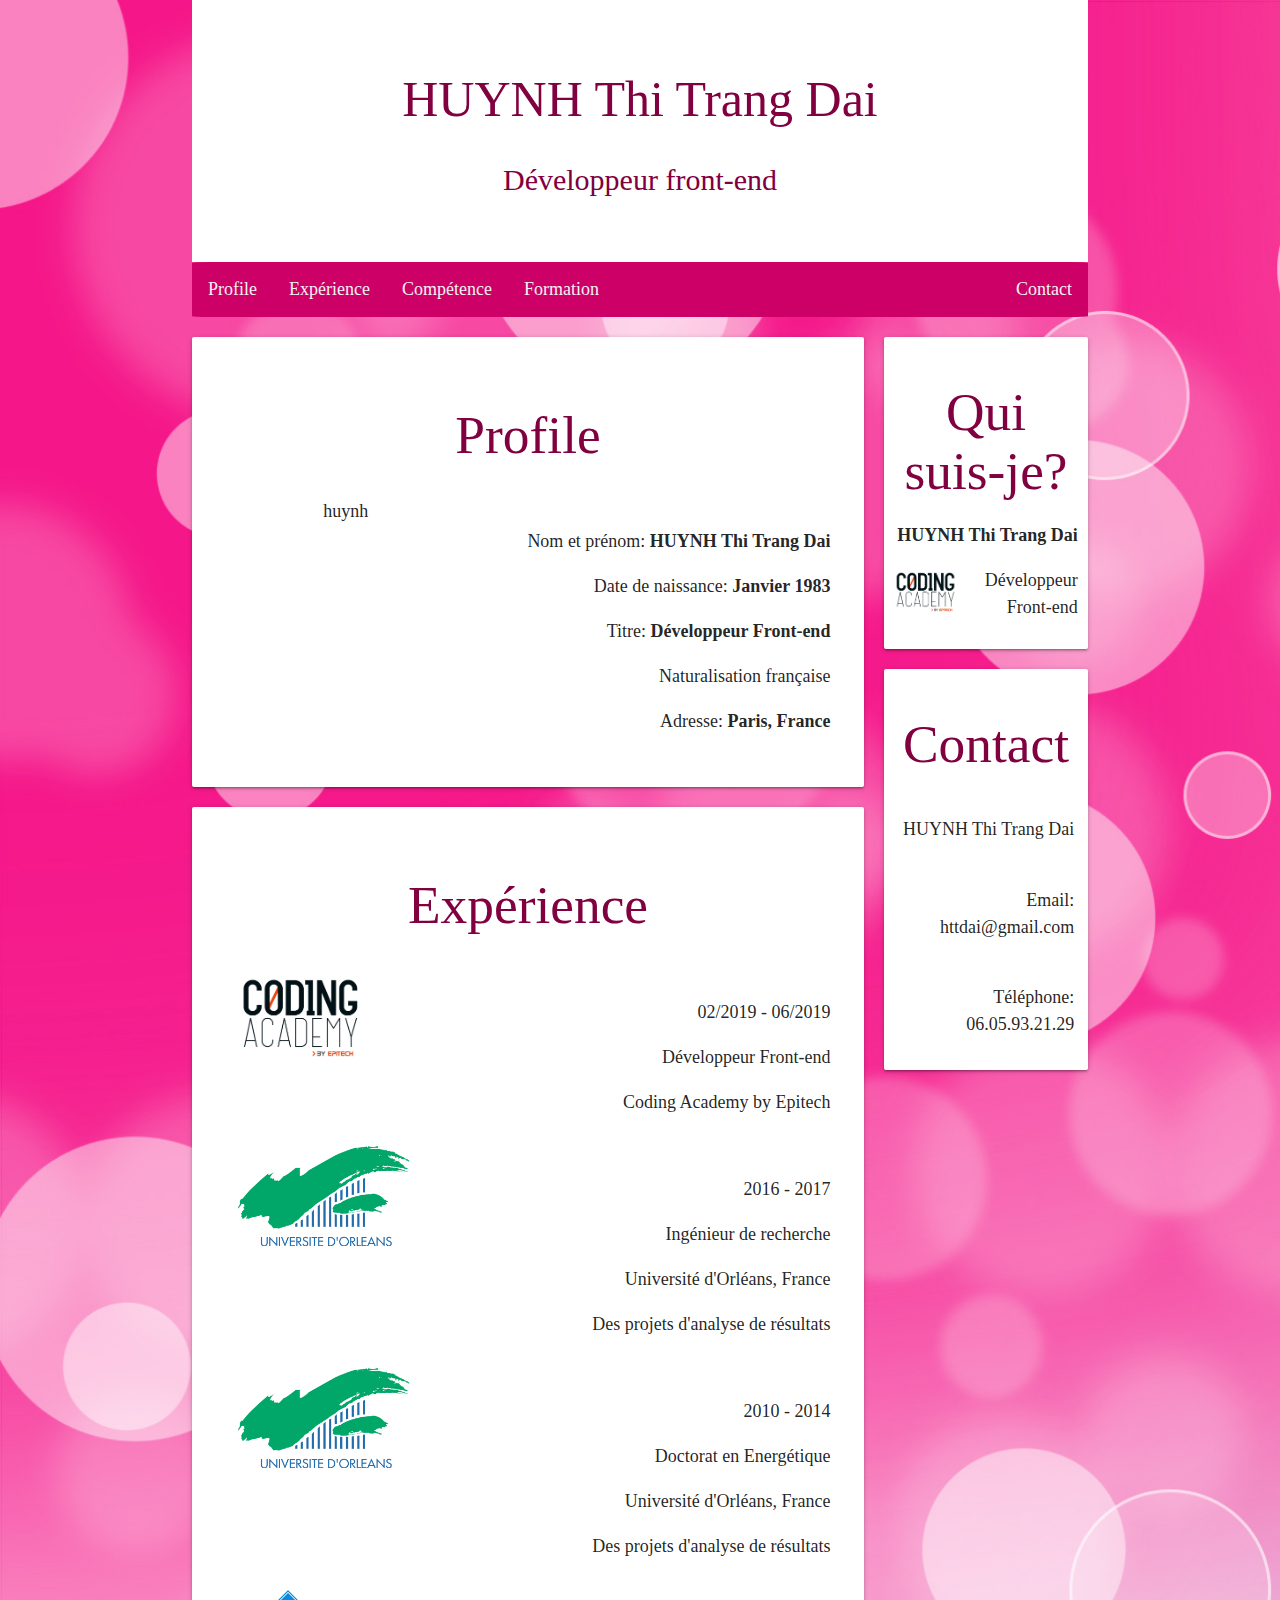
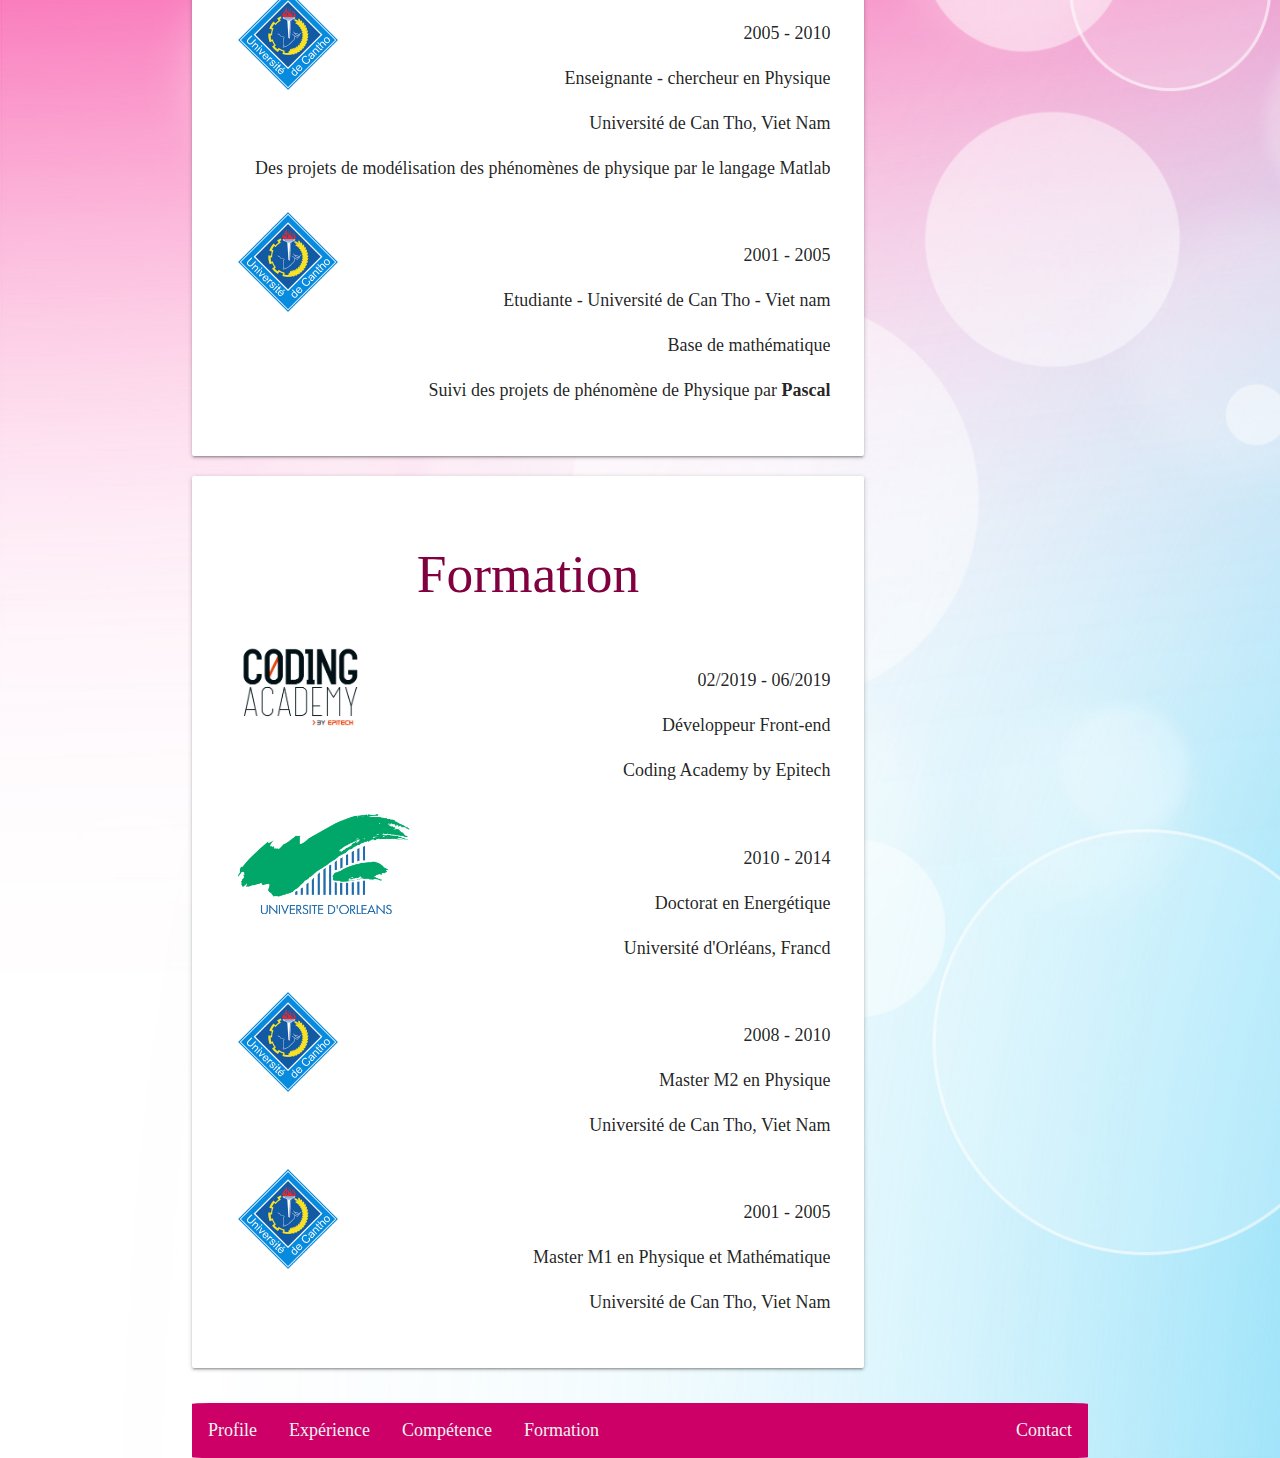
==== index.html @ 4f4dafb3 "Initial commit" ====
<!DOCTYPE html>
<html lang="fr">
<head>
    <title>PORTFOLIO HUYNH</title>
    <meta name="description" content="Utilisation Materialize SASS">
    <meta name="keywords" content="HTML,CSS,Materialize">
    <meta name="author" content="HUYNH">
    <meta http-equiv="Content-Type" content="text/html; charset=utf-8" />
    <!-- Compiled and minified CSS -->
    <link rel="stylesheet" href="https://cdnjs.cloudflare.com/ajax/libs/materialize/1.0.0/css/materialize.min.css">
    <!-- Compiled and minified JavaScript -->
    <script src="https://cdnjs.cloudflare.com/ajax/libs/materialize/1.0.0/js/materialize.min.js"></script>
    <link href="https://fonts.googleapis.com/icon?family=Material+Icons" rel="stylesheet">
    <link rel ="stylesheet" href="style.css">
</head>
<body>
<div class="container">
    <div class="header">
        <h1>HUYNH Thi Trang Dai</h1>
        <p>Développeur front-end</p>
    </div>

    <div class="topnav">
        <a href="#">Profile</a>
        <a href="#">Expérience</a>
        <a href="#">Compétence</a>
        <a href="#">Formation</a>
        <a href="#" style="float:right">Contact</a>
    </div>

    <div class="row">
        <div class="leftcolumn">
            <div class="card">
                <h2>Profile</h2>
                <div class="fakeimg"><img class="avatar" src="thi-trang-dai.hyunh.jpg" alt="huynh"></div>
                <p>Nom et prénom: <b>HUYNH Thi Trang Dai</b></p>
                <p>Date de naissance: <b>Janvier 1983</b></p>
                <p>Titre: <b>Développeur Front-end</b></p>
                <p>Naturalisation française</p>
                <p>Adresse: <b>Paris, France</b></p>

            </div>

            <div class="card">
                <h2>Expérience</h2>

                <div class="fakeimg">
                    <img src="image/logo-coding-academy.png" alt="coding academy" height="100"></div>
                <p>02/2019 - 06/2019</p>
                <p>Développeur Front-end</p>
                <p>Coding Academy by Epitech</p>

                <div class="fakeimg">
                    <img src="image/logo-orleans.png" alt="université d'Orléans" height="100"></div>
                <p>2016 - 2017</p>
                <p>Ingénieur de recherche</p>
                <p>Université d'Orléans, France</p>
                <p>Des projets d'analyse de résultats </p>

                <div class="fakeimg">
                    <img src="image/logo-orleans.png" alt="université d'Orléans" height="100"></div>
                <p>2010 - 2014</p>
                <p>Doctorat en Energétique</p>
                <p>Université d'Orléans, France</p>
                <p>Des projets d'analyse de résultats </p>

                <div class="fakeimg">
                    <img src="image/logo-ctu.png" alt="université de Can Tho" height="100"></div>
                <p>2005 - 2010</p>
                <p>Enseignante - chercheur en Physique</p>
                <p>Université de Can Tho, Viet Nam</p>
                <p>Des projets de modélisation des phénomènes de physique par le langage Matlab </p>

                <div class="fakeimg">
                    <img src="image/logo-ctu.png" alt="université de Cantho" height="100"></div>
                <p>2001 - 2005</p>
                <p>Etudiante - Université de Can Tho - Viet nam</p>
                <p>Base de mathématique</p>
                <p>Suivi des projets de phénomène de Physique par <b>Pascal</b></p>
            </div>

            <div class="card">
                <h2>Formation</h2>

                <div class="fakeimg">
                    <img src="image/logo-coding-academy.png" alt="coding academy" height="100"></div>
                <p>02/2019 - 06/2019</p>
                <p>Développeur Front-end</p>
                <p>Coding Academy by Epitech</p>

                <div class="fakeimg">
                    <img src="image/logo-orleans.png" alt="université d'Orléans" height="100"></div>
                <p>2010 - 2014</p>
                <p>Doctorat en Energétique</p>
                <p>Université d'Orléans, Francd</p>

                <div class="fakeimg">
                    <img src="image/logo-ctu.png" alt="université de Can Tho" height="100"></div>
                <p>2008 - 2010</p>
                <p>Master M2 en Physique</p>
                <p>Université de Can Tho, Viet Nam</p>

                <div class="fakeimg">
                    <img src="image/logo-ctu.png" alt="université de Cantho" height="100"></div>
                <p>2001 - 2005</p>
                <p>Master M1 en Physique et Mathématique</p>
                <p>Université de Can Tho, Viet Nam</p>

            </div>
        </div>


        <div class="rightcolumn">
            <div class="card">
                <h2>Qui suis-je?</h2>
                <p><b>HUYNH Thi Trang Dai</b></p>
                <div>
                    <img src="image/logo-coding-academy.png" alt="coding academy" height="50"></div>
                <p>Développeur Front-end</p>
            </div>

            <div class="card">
                <h2>Contact</h2>
                <div class="fakeimg"><p>HUYNH Thi Trang Dai</p></div>
                <div class="fakeimg"><p>Email: httdai@gmail.com</p></div>
                <div class="fakeimg"><p>Téléphone: 06.05.93.21.29</p></div>
            </div>



            <!--<div class="card">
                <h3>Follow Me</h3>
                <p>Some text..</p>
            </div>-->
        </div>
    </div>

    <div class="footer">
        <div class="topnav">
            <a href="#">Profile</a>
            <a href="#">Expérience</a>
            <a href="#">Compétence</a>
            <a href="#">Formation</a>
            <a href="#" style="float:right">Contact</a>
        </div>
    </div>
</div>
</body>
</html>
---- style.css ----
body {
  font-family: Courier Prime Regular;
  background-image: url("image_background.jpeg");
  background-repeat: no-repeat;
  background-size: cover;
}

.container {
  max-width: 1024px;
  margin: auto;
  font-size: 18px;
  /* Header/Blog Title */
  /* Style the top navigation bar */
  /* Style the topnav links */
  /* Change color on hover */
  /* Create two unequal columns that floats next to each other */
  /* Left column */
  /* Fake image */
  /* Add a card effect for articles */
  /* Right column */
}
.container .header {
  padding: 30px;
  text-align: center;
  background: white;
  color: #800040;
  font-size: 30px;
}
.container .header h1 {
  font-size: 50px;
}
.container h2 {
  color: #800040;
}
.container .topnav {
  overflow: hidden;
  background-color: #cc0066;
  border-radius: 2%;
}
.container .topnav a {
  float: left;
  display: block;
  color: #f2f2f2;
  text-align: center;
  padding: 14px 16px;
  text-decoration: none;
}
.container .topnav a:hover {
  background-color: #ff80bf;
  color: black;
}
.container .leftcolumn {
  float: left;
  width: 75%;
}
.container .fakeimg {
  width: 100%;
  padding: 2%;
}
.container .avatar {
  vertical-align: middle;
  width: 200px;
  height: 200px;
  border-radius: 50%;
}
.container .card {
  background-color: white;
  padding: 5%;
  margin-top: 20px;
  text-align: center;
}
.container .card img {
  float: left;
}
.container .card p {
  text-align: right;
}
.container .rightcolumn {
  float: left;
  width: 25%;
  padding-left: 20px;
}

/* Clear floats after the columns */
/*.row:after {
  content: "";
  display: table;
  clear: both;
}*/
/* Footer */
.footer {
  width: 100%;
}

/* Responsive layout - when the screen is less than 800px wide, make the two columns stack on top of each other instead of next to each other */
@media screen and (max-width: 800px) {
  .leftcolumn, .rightcolumn {
    width: 100%;
    padding: 0;
  }
}
/* Responsive layout - when the screen is less than 400px wide, make the navigation links stack on top of each other instead of next to each other */
@media screen and (max-width: 400px) {
  .topnav a {
    float: none;
    width: 100%;
  }
}

/*# sourceMappingURL=style.css.map */
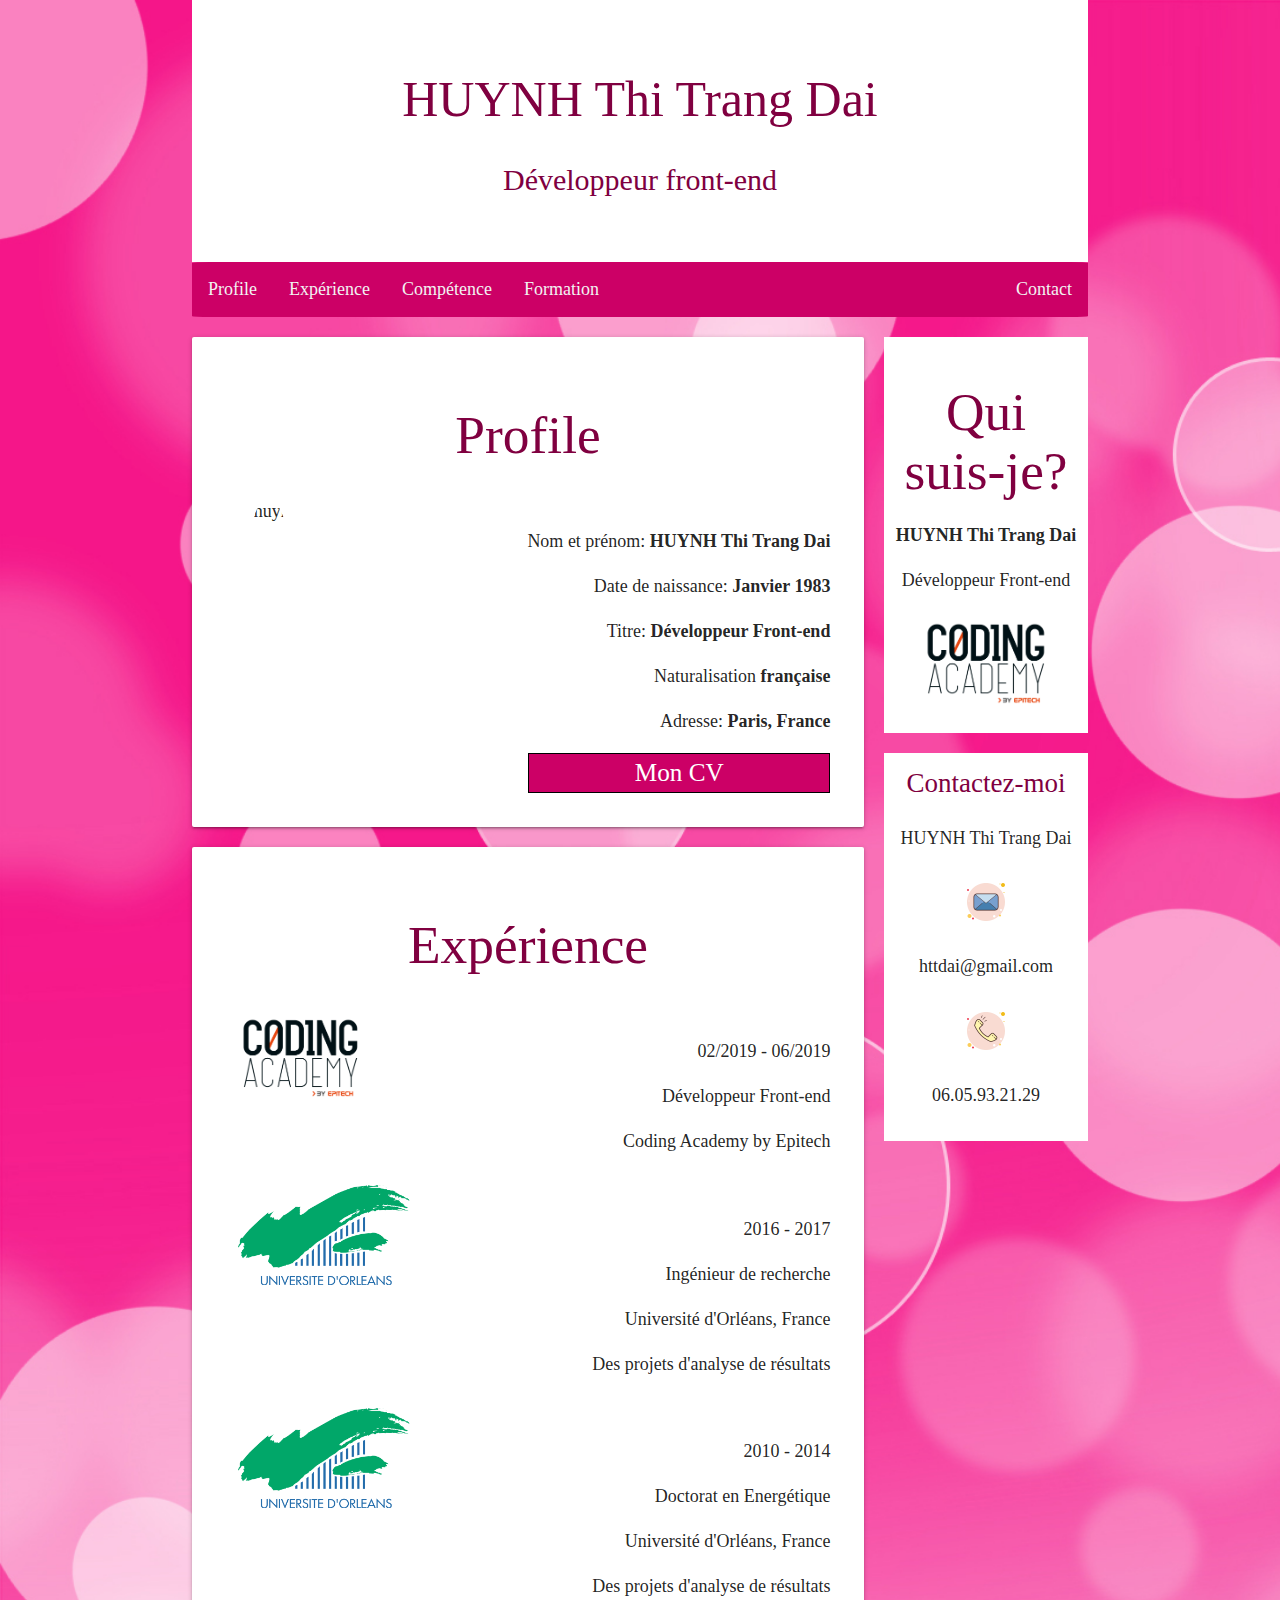
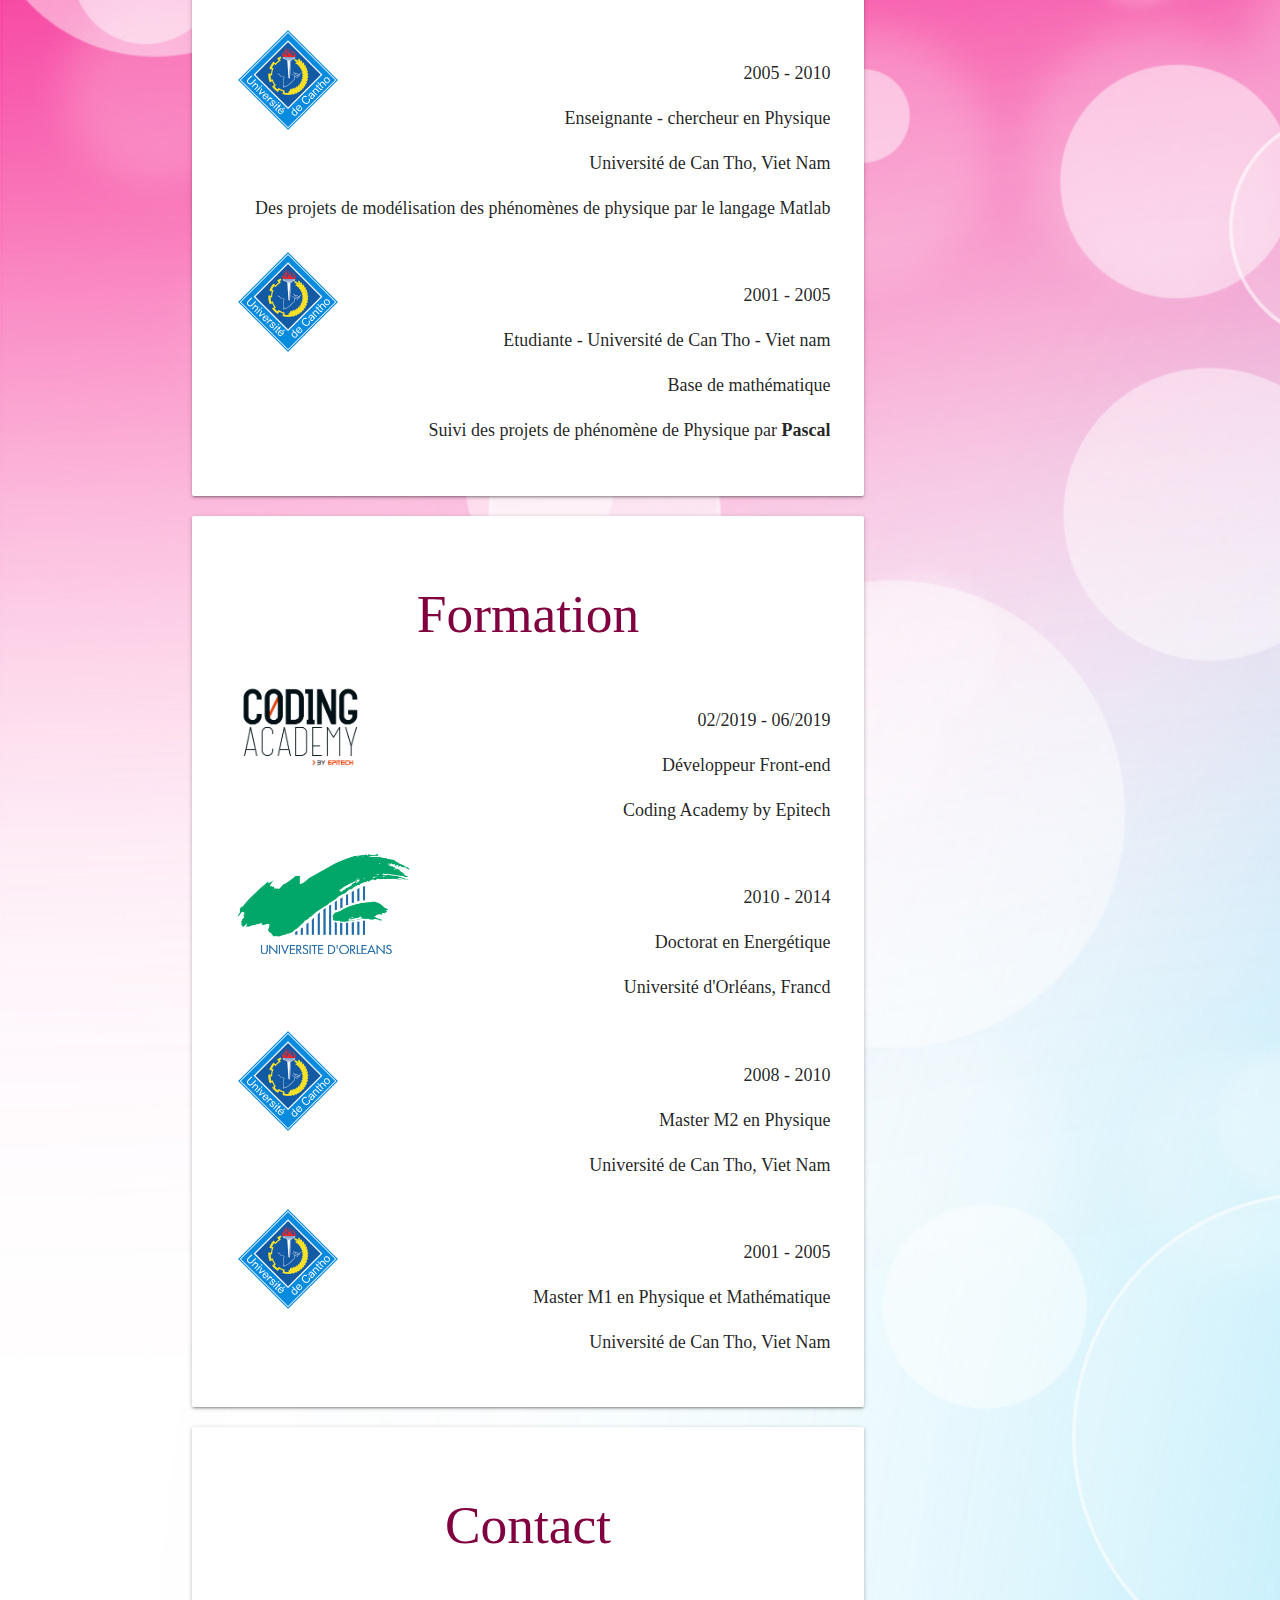
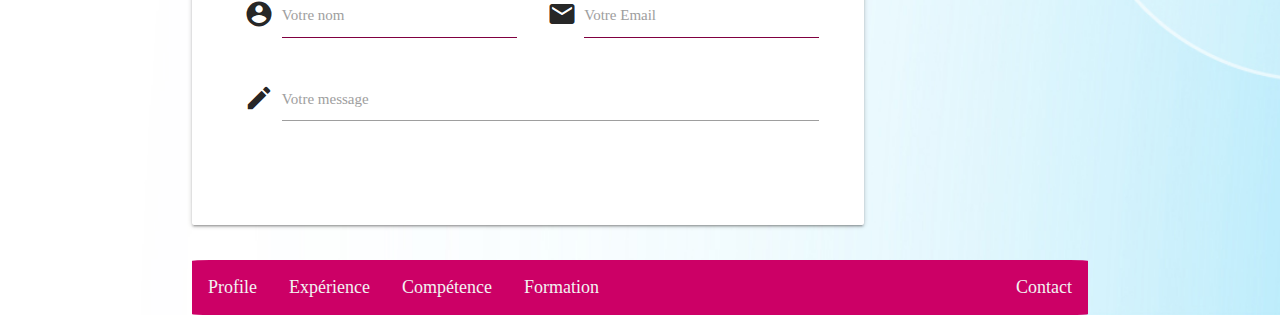
==== commit 332bfdbb: "portfolio HUYNH version 2" ====
--- a/index.html
+++ b/index.html
@@ -15,19 +15,19 @@
 </head>
 <body>
 <div class="container">
-    <div class="header">
-        <h1>HUYNH Thi Trang Dai</h1>
-        <p>Développeur front-end</p>
-    </div>
-
-    <div class="topnav">
-        <a href="#">Profile</a>
-        <a href="#">Expérience</a>
-        <a href="#">Compétence</a>
-        <a href="#">Formation</a>
-        <a href="#" style="float:right">Contact</a>
-    </div>
-
+    <header>
+        <div class="header">
+            <h1>HUYNH Thi Trang Dai</h1>
+            <p>Développeur front-end</p>
+        </div>
+        <div class="topnav">
+            <a href="#">Profile</a>
+            <a href="#">Expérience</a>
+            <a href="#">Compétence</a>
+            <a href="#">Formation</a>
+            <a href="#" style="float:right">Contact</a>
+        </div>
+    </header>
     <div class="row">
         <div class="leftcolumn">
             <div class="card">
@@ -36,9 +36,9 @@
                 <p>Nom et prénom: <b>HUYNH Thi Trang Dai</b></p>
                 <p>Date de naissance: <b>Janvier 1983</b></p>
                 <p>Titre: <b>Développeur Front-end</b></p>
-                <p>Naturalisation française</p>
+                <p>Naturalisation <b>française</b></p>
                 <p>Adresse: <b>Paris, France</b></p>
-
+                <div class="cv"><a  href ="image/CV-HUYNH.pdf" download="CV">Mon CV</a></div>
             </div>
 
             <div class="card">
@@ -105,45 +105,67 @@
                 <p>2001 - 2005</p>
                 <p>Master M1 en Physique et Mathématique</p>
                 <p>Université de Can Tho, Viet Nam</p>
+            </div>
+            <div class="card">
+                <h2>Contact</h2>
+                <div class="row">
+                    <form class="col s12">
+                        <div class="row">
+                            <div class="input-field col s6 " >
+                                <i class="material-icons prefix text-black">account_circle</i>
+                                <input id="icon_prefix" type="text" class="validate">
+                                <label for="icon_prefix"> Votre nom</label>
+                            </div>
+                            <div class="input-field col s6">
+                                <i class="material-icons prefix">mail</i>
+                                <input id="email" type="email" class="validate">
+                                <label for="email">Votre Email</label>
+                            </div>
+                            <div class="input-field col s12">
+                                <i class="material-icons prefix">mode_edit</i>
+                                <textarea id="icon_prefix2" class="materialize-textarea"></textarea>
+                                <label for="icon_prefix2">Votre message</label>
+                                <!--<span class="helper-text" data-error="wrong" data-success="right">Helper text</span>-->
+                            </div>
+
+
+                        </div>
+                    </form>
+                </div>
 
             </div>
         </div>
 
 
         <div class="rightcolumn">
-            <div class="card">
+            <div class="card-right-present">
                 <h2>Qui suis-je?</h2>
                 <p><b>HUYNH Thi Trang Dai</b></p>
+                <p>Développeur Front-end</p>
                 <div>
-                    <img src="image/logo-coding-academy.png" alt="coding academy" height="50"></div>
-                <p>Développeur Front-end</p>
+                    <img src="image/logo-coding-academy.png" alt="coding academy"></div>
             </div>
 
-            <div class="card">
-                <h2>Contact</h2>
+            <div class="card-right-contact">
+                <a>Contactez-moi</a>
                 <div class="fakeimg"><p>HUYNH Thi Trang Dai</p></div>
-                <div class="fakeimg"><p>Email: httdai@gmail.com</p></div>
-                <div class="fakeimg"><p>Téléphone: 06.05.93.21.29</p></div>
+                <div class="fakeimg"><img src="image/icons-mail.png" alt="email">
+                    <p>httdai@gmail.com</p></div>
+                <div class="fakeimg"><img src="image/icons8-phone-50.png" alt="telephone">
+                    <p>06.05.93.21.29</p></div>
             </div>
-
-
-
-            <!--<div class="card">
-                <h3>Follow Me</h3>
-                <p>Some text..</p>
-            </div>-->
         </div>
     </div>
 
-    <div class="footer">
-        <div class="topnav">
-            <a href="#">Profile</a>
-            <a href="#">Expérience</a>
-            <a href="#">Compétence</a>
-            <a href="#">Formation</a>
-            <a href="#" style="float:right">Contact</a>
-        </div>
+
+    <div class="topnav">
+        <a href="#">Profile</a>
+        <a href="#">Expérience</a>
+        <a href="#">Compétence</a>
+        <a href="#">Formation</a>
+        <a href="#" style="float:right">Contact</a>
     </div>
+
 </div>
 </body>
 </html>
--- a/style.css
+++ b/style.css
@@ -18,6 +18,13 @@
   /* Fake image */
   /* Add a card effect for articles */
   /* Right column */
+  /* Clear floats after the columns */
+}
+.container h1 {
+  font-size: 50px;
+}
+.container h2 {
+  color: #800040;
 }
 .container .header {
   padding: 30px;
@@ -25,12 +32,6 @@
   background: white;
   color: #800040;
   font-size: 30px;
-}
-.container .header h1 {
-  font-size: 50px;
-}
-.container h2 {
-  color: #800040;
 }
 .container .topnav {
   overflow: hidden;
@@ -49,6 +50,13 @@
   background-color: #ff80bf;
   color: black;
 }
+.container .active {
+  color: #800040 !important;
+}
+.container form input {
+  border-bottom: 0.5px solid #800040 !important;
+  box-shadow: none !important;
+}
 .container .leftcolumn {
   float: left;
   width: 75%;
@@ -59,9 +67,18 @@
 }
 .container .avatar {
   vertical-align: middle;
-  width: 200px;
-  height: 200px;
+  height: 300px;
   border-radius: 50%;
+}
+.container .cv {
+  background-color: #cc0066;
+  font-size: 1.4em;
+  width: 50%;
+  border: 1px solid black;
+  margin-left: 50%;
+}
+.container .cv a {
+  color: white;
 }
 .container .card {
   background-color: white;
@@ -80,16 +97,30 @@
   width: 25%;
   padding-left: 20px;
 }
-
-/* Clear floats after the columns */
-/*.row:after {
+.container .rightcolumn .card-right-present {
+  background-color: white;
+  padding: 5%;
+  margin-top: 20px;
+  text-align: center;
+}
+.container .rightcolumn .card-right-present img {
+  width: 70%;
+  height: auto;
+}
+.container .rightcolumn .card-right-contact {
+  background-color: white;
+  padding: 5%;
+  margin-top: 20px;
+  text-align: center;
+}
+.container .rightcolumn .card-right-contact a {
+  font-size: 1.5em;
+  color: #800040;
+}
+.container .row:after {
   content: "";
   display: table;
   clear: both;
-}*/
-/* Footer */
-.footer {
-  width: 100%;
 }
 
 /* Responsive layout - when the screen is less than 800px wide, make the two columns stack on top of each other instead of next to each other */
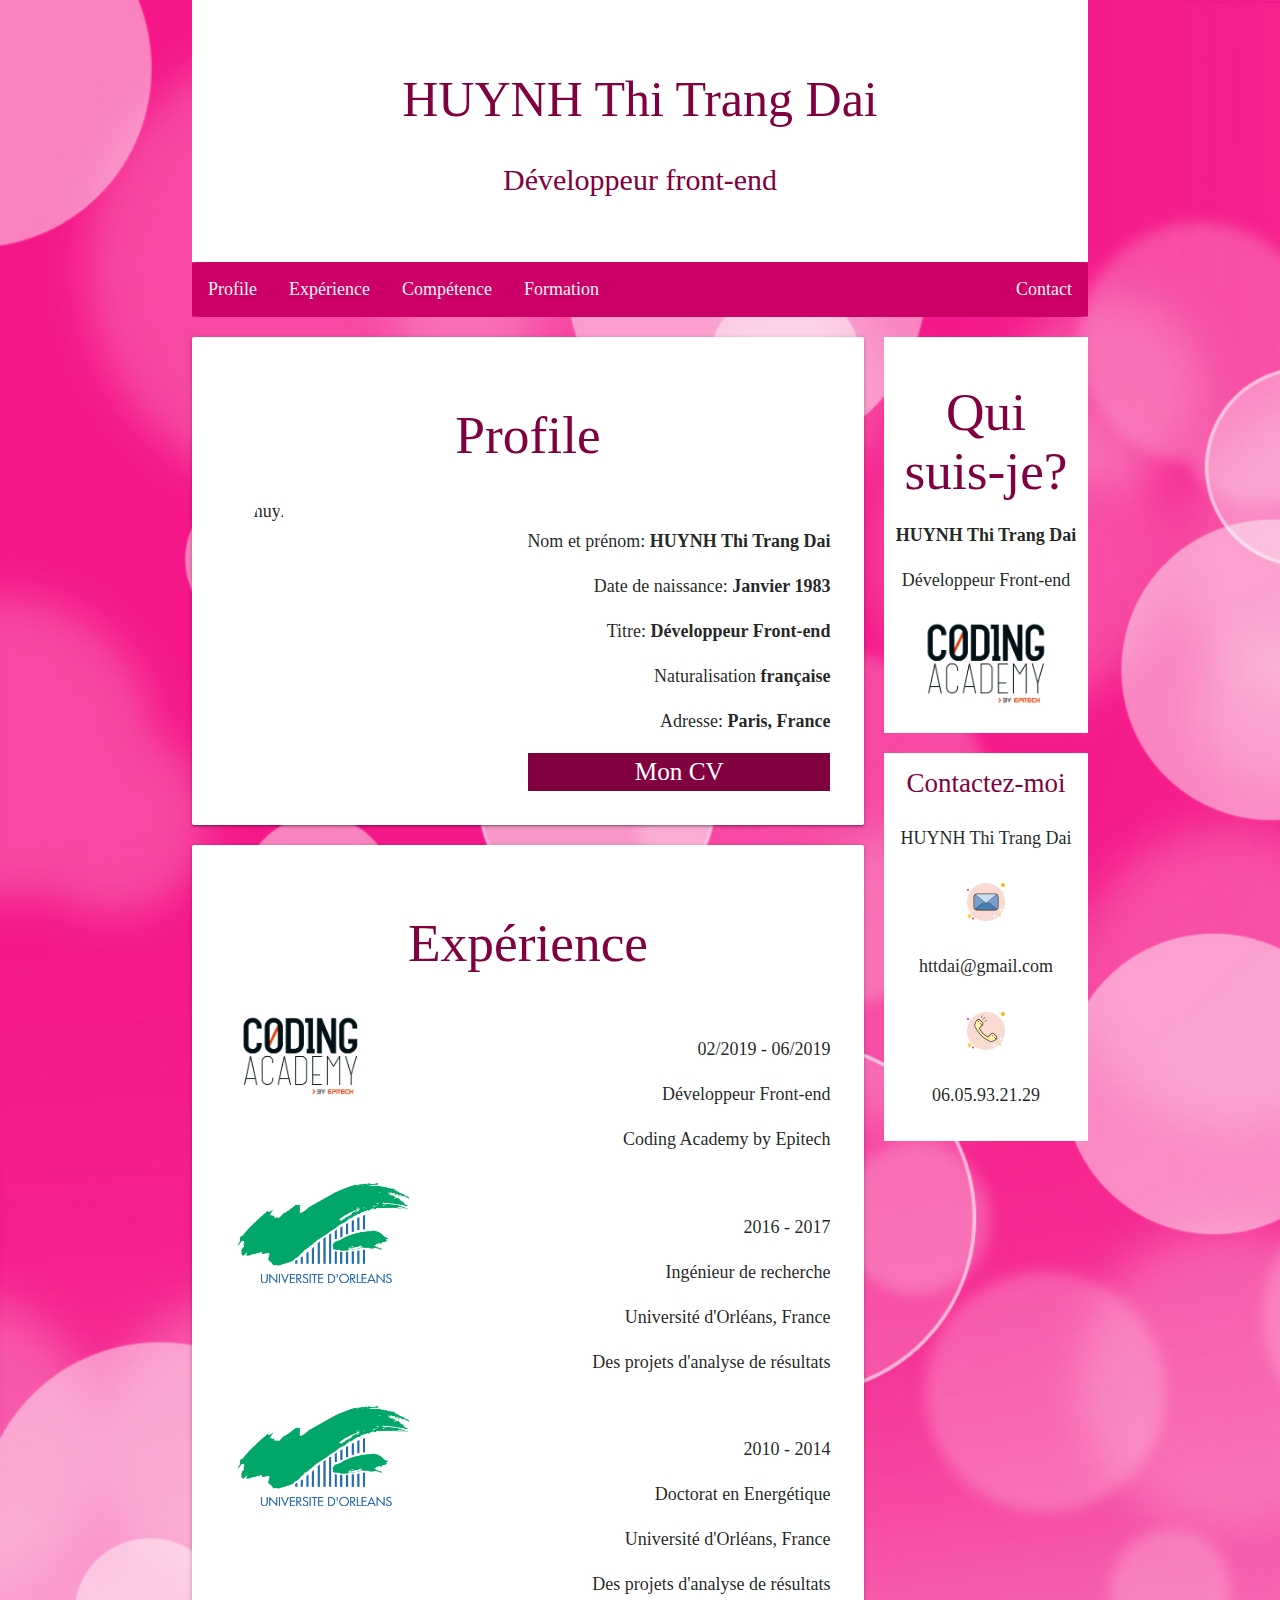
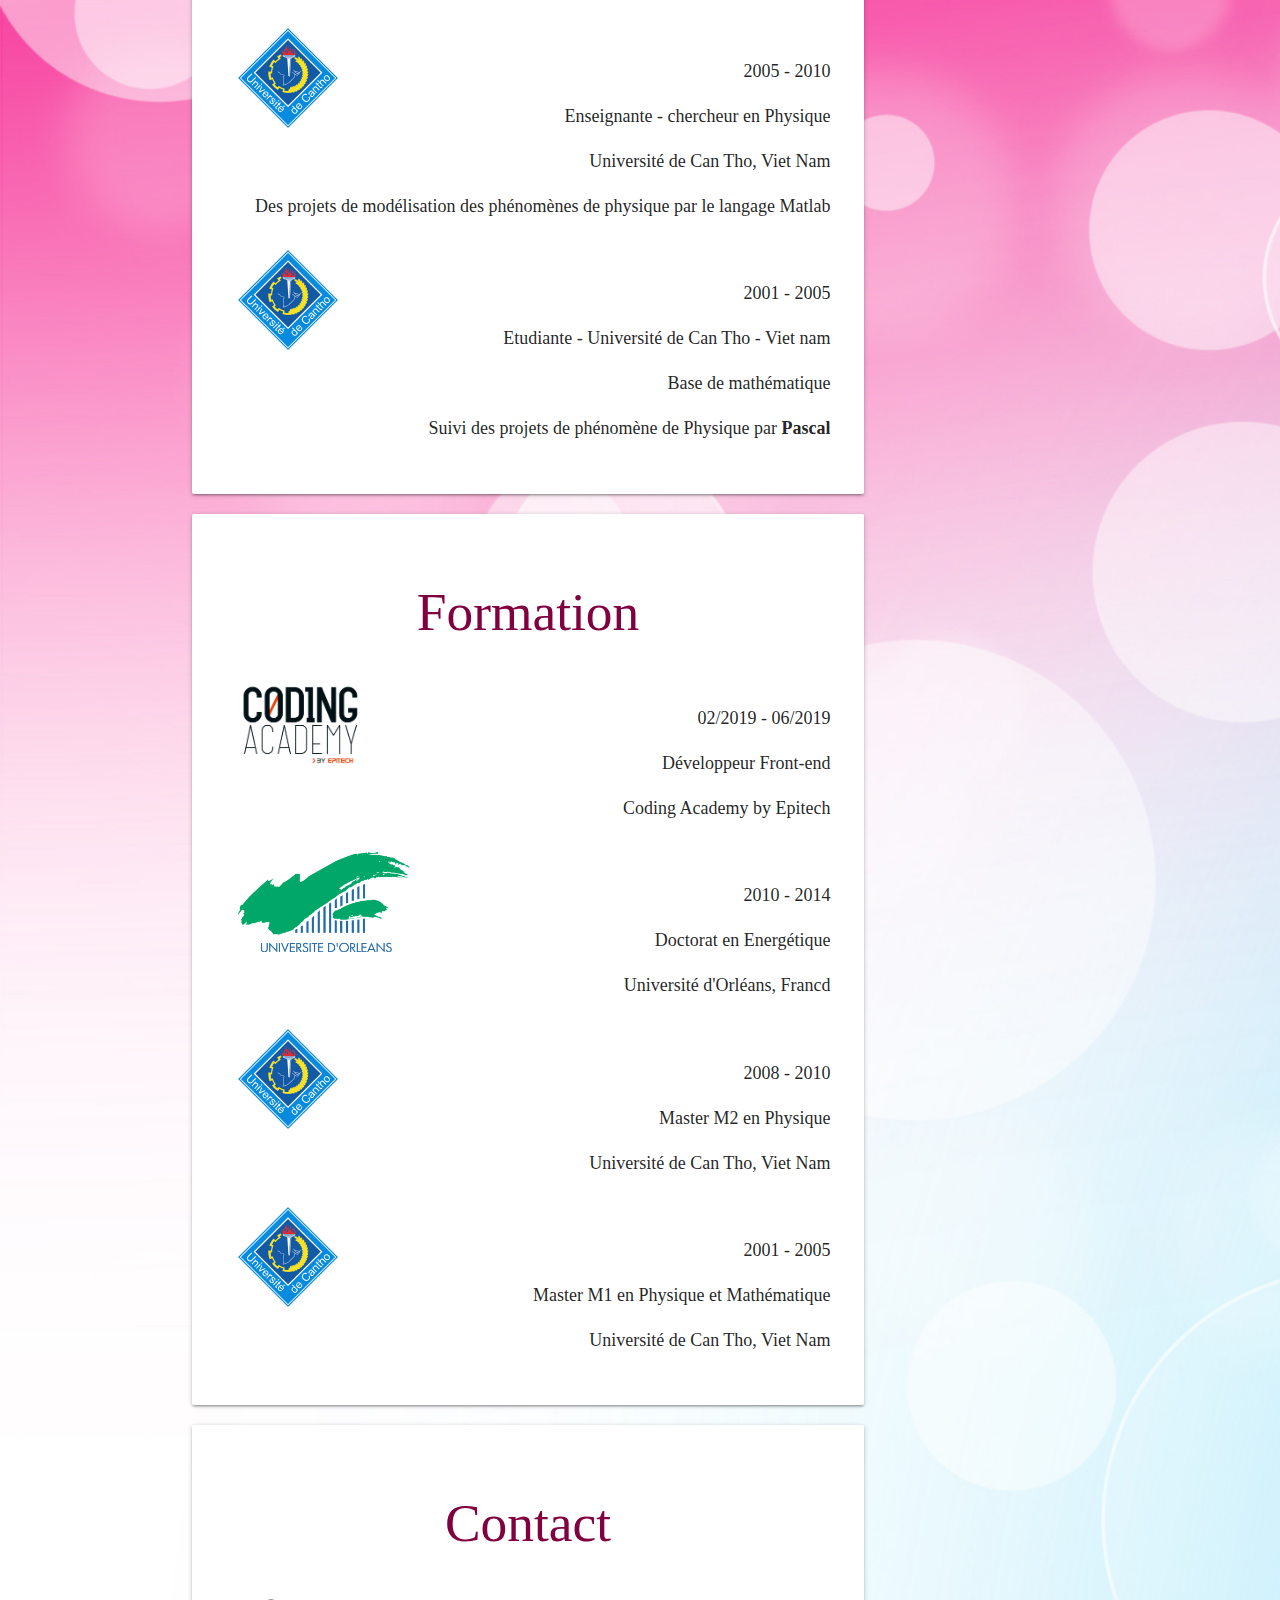
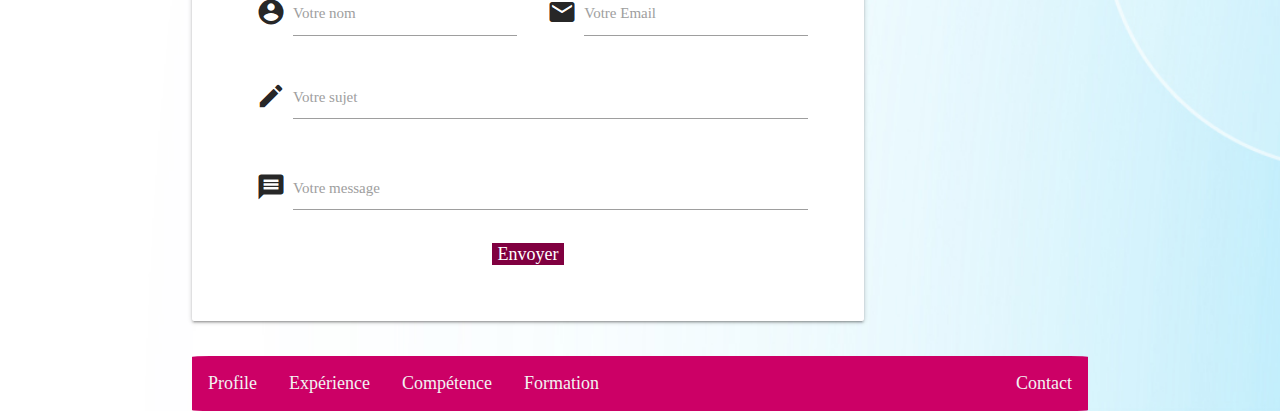
==== commit 5bd72503: "portfolio HUYNH version 3" ====
--- a/index.html
+++ b/index.html
@@ -109,27 +109,28 @@
             <div class="card">
                 <h2>Contact</h2>
                 <div class="row">
-                    <form class="col s12">
-                        <div class="row">
-                            <div class="input-field col s6 " >
+                    <form class="col s12" action="https://formspree.io/httdai@gmail.com" method="POST">
+                            <div class="input-field col s6" >
                                 <i class="material-icons prefix text-black">account_circle</i>
-                                <input id="icon_prefix" type="text" class="validate">
+                                <input id="icon_prefix" type="text" class="validate" name="name">
                                 <label for="icon_prefix"> Votre nom</label>
                             </div>
                             <div class="input-field col s6">
                                 <i class="material-icons prefix">mail</i>
-                                <input id="email" type="email" class="validate">
+                                <input id="email" type="email" class="validate" name="email">
                                 <label for="email">Votre Email</label>
                             </div>
                             <div class="input-field col s12">
                                 <i class="material-icons prefix">mode_edit</i>
-                                <textarea id="icon_prefix2" class="materialize-textarea"></textarea>
+                                <textarea id="icon_prefix2" class="materialize-textarea" name="sujet"></textarea>
+                                <label for="icon_prefix2">Votre sujet</label>
+                            </div>
+                            <div class="input-field col s12">
+                                <i class="material-icons prefix">message</i>
+                                <textarea id="icon_prefix2" class="materialize-textarea" name="message"></textarea>
                                 <label for="icon_prefix2">Votre message</label>
-                                <!--<span class="helper-text" data-error="wrong" data-success="right">Helper text</span>-->
                             </div>
-
-
-                        </div>
+                            <input class="send" type="submit" value="Envoyer">
                     </form>
                 </div>
 
--- a/style.css
+++ b/style.css
@@ -13,6 +13,15 @@
   /* Style the top navigation bar */
   /* Style the topnav links */
   /* Change color on hover */
+  /* $$$$$$$$$$$$$$$$$$$$$$  Contact $$$$$$$$$$$$$$$$$$$$$$  */
+  /* label focus color */
+  /* label focus color */
+  /* label focus color */
+  /* label underline focus color */
+  /* label underline focus color */
+  /* label underline focus color */
+  /* icon prefix focus color */
+  /* send color */
   /* Create two unequal columns that floats next to each other */
   /* Left column */
   /* Fake image */
@@ -50,12 +59,35 @@
   background-color: #ff80bf;
   color: black;
 }
-.container .active {
-  color: #800040 !important;
+.container .input-field input[type=text]:focus + label {
+  color: #800040;
 }
-.container form input {
-  border-bottom: 0.5px solid #800040 !important;
-  box-shadow: none !important;
+.container .input-field input[type=email]:focus + label {
+  color: #800040;
+}
+.container .input-field textarea:focus + label {
+  color: #800040;
+}
+.container .input-field input[type=text]:focus {
+  border-bottom: 1px solid #800040;
+  box-shadow: 0 1px 0 0 #800040;
+}
+.container .input-field input[type=email]:focus {
+  border-bottom: 1px solid #800040;
+  box-shadow: 0 1px 0 0 #800040;
+}
+.container .input-field textarea:focus {
+  border-bottom: 1px solid #800040;
+  box-shadow: 0 1px 0 0 #800040;
+}
+.container .input-field .prefix.active {
+  color: #800040;
+}
+.container .send {
+  background-color: #800040;
+  color: white;
+  font-family: Courier Prime Regular;
+  border-width: 0 0 0 0;
 }
 .container .leftcolumn {
   float: left;
@@ -71,10 +103,9 @@
   border-radius: 50%;
 }
 .container .cv {
-  background-color: #cc0066;
+  background-color: #800040;
   font-size: 1.4em;
   width: 50%;
-  border: 1px solid black;
   margin-left: 50%;
 }
 .container .cv a {
@@ -132,10 +163,27 @@
 }
 /* Responsive layout - when the screen is less than 400px wide, make the navigation links stack on top of each other instead of next to each other */
 @media screen and (max-width: 400px) {
+  .leftcolumn, .rightcolumn {
+    float: none;
+    width: 100%;
+  }
+
   .topnav a {
     float: none;
     width: 100%;
   }
+
+  .input-field {
+    width: 100%;
+  }
+
+  h2 {
+    font-size: 1.5em;
+  }
+
+  .card-right-contact a {
+    font-size: 10px;
+  }
 }
 
 /*# sourceMappingURL=style.css.map */
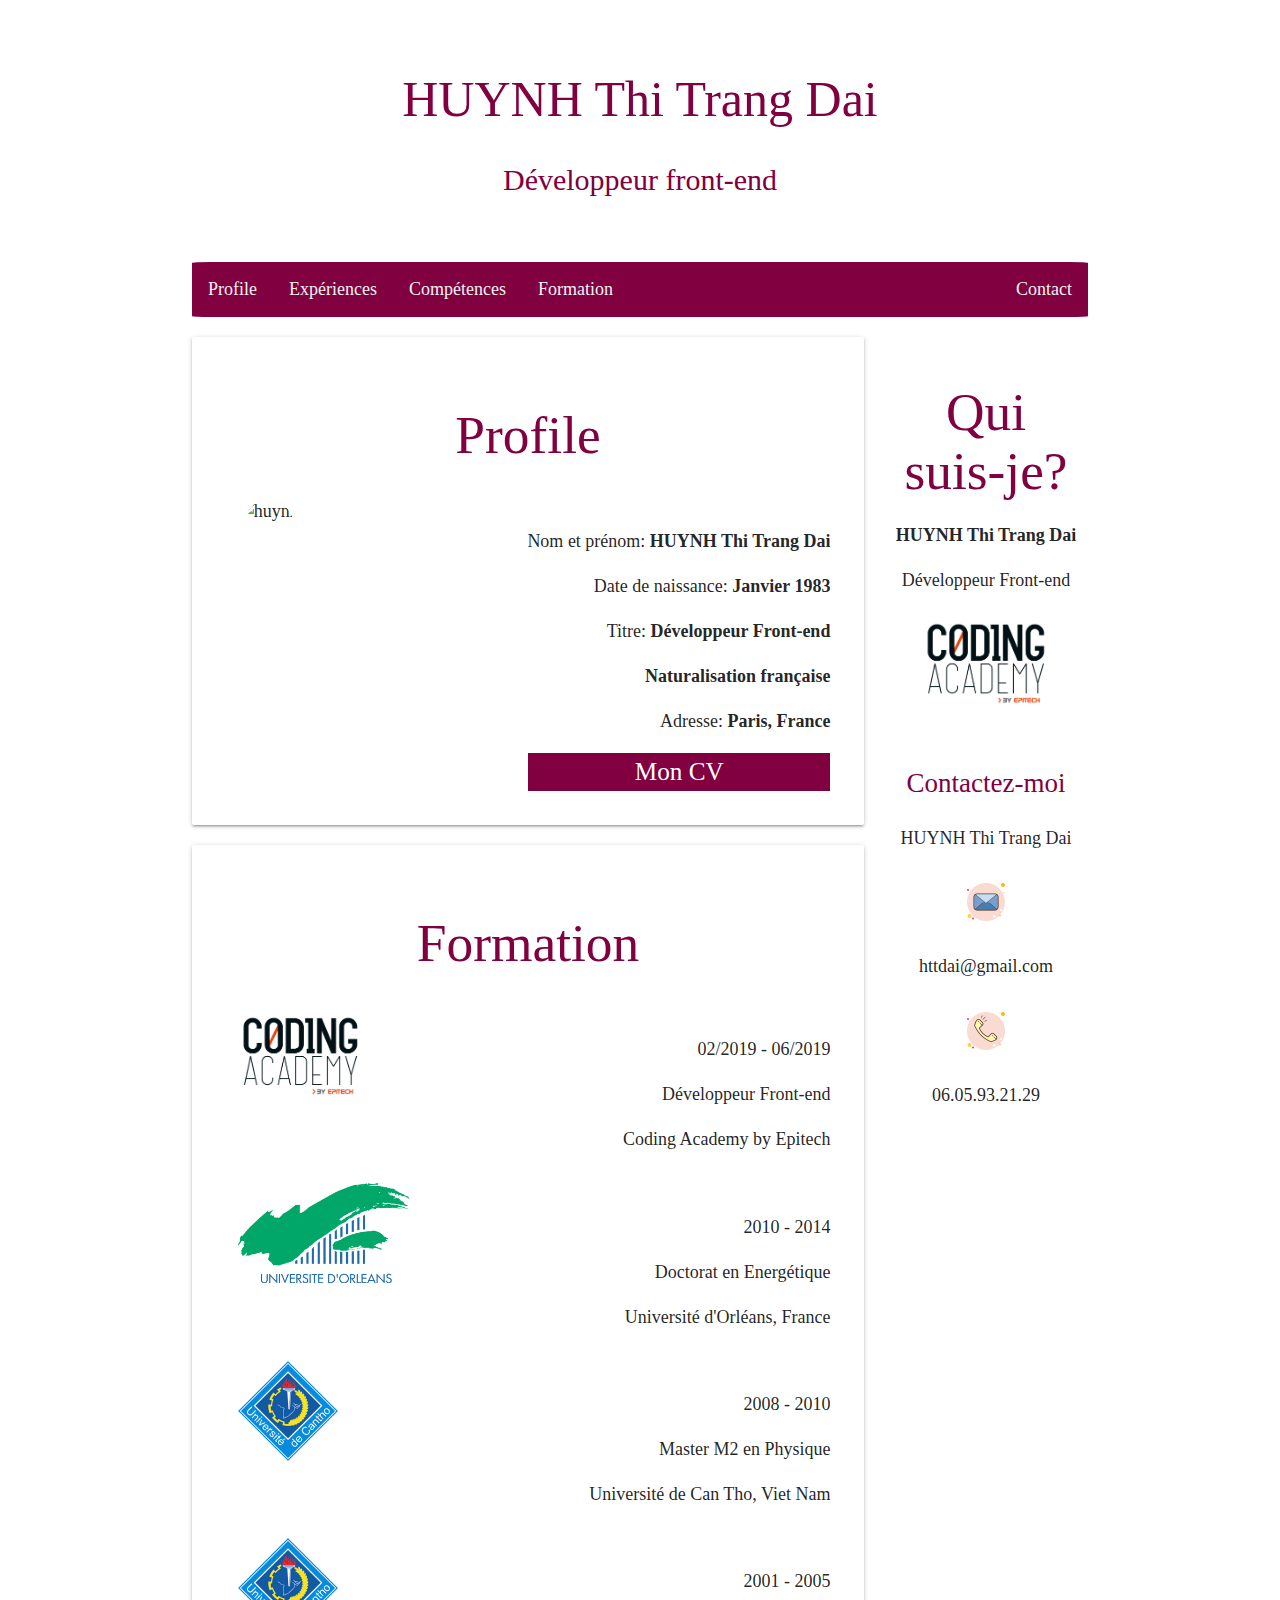
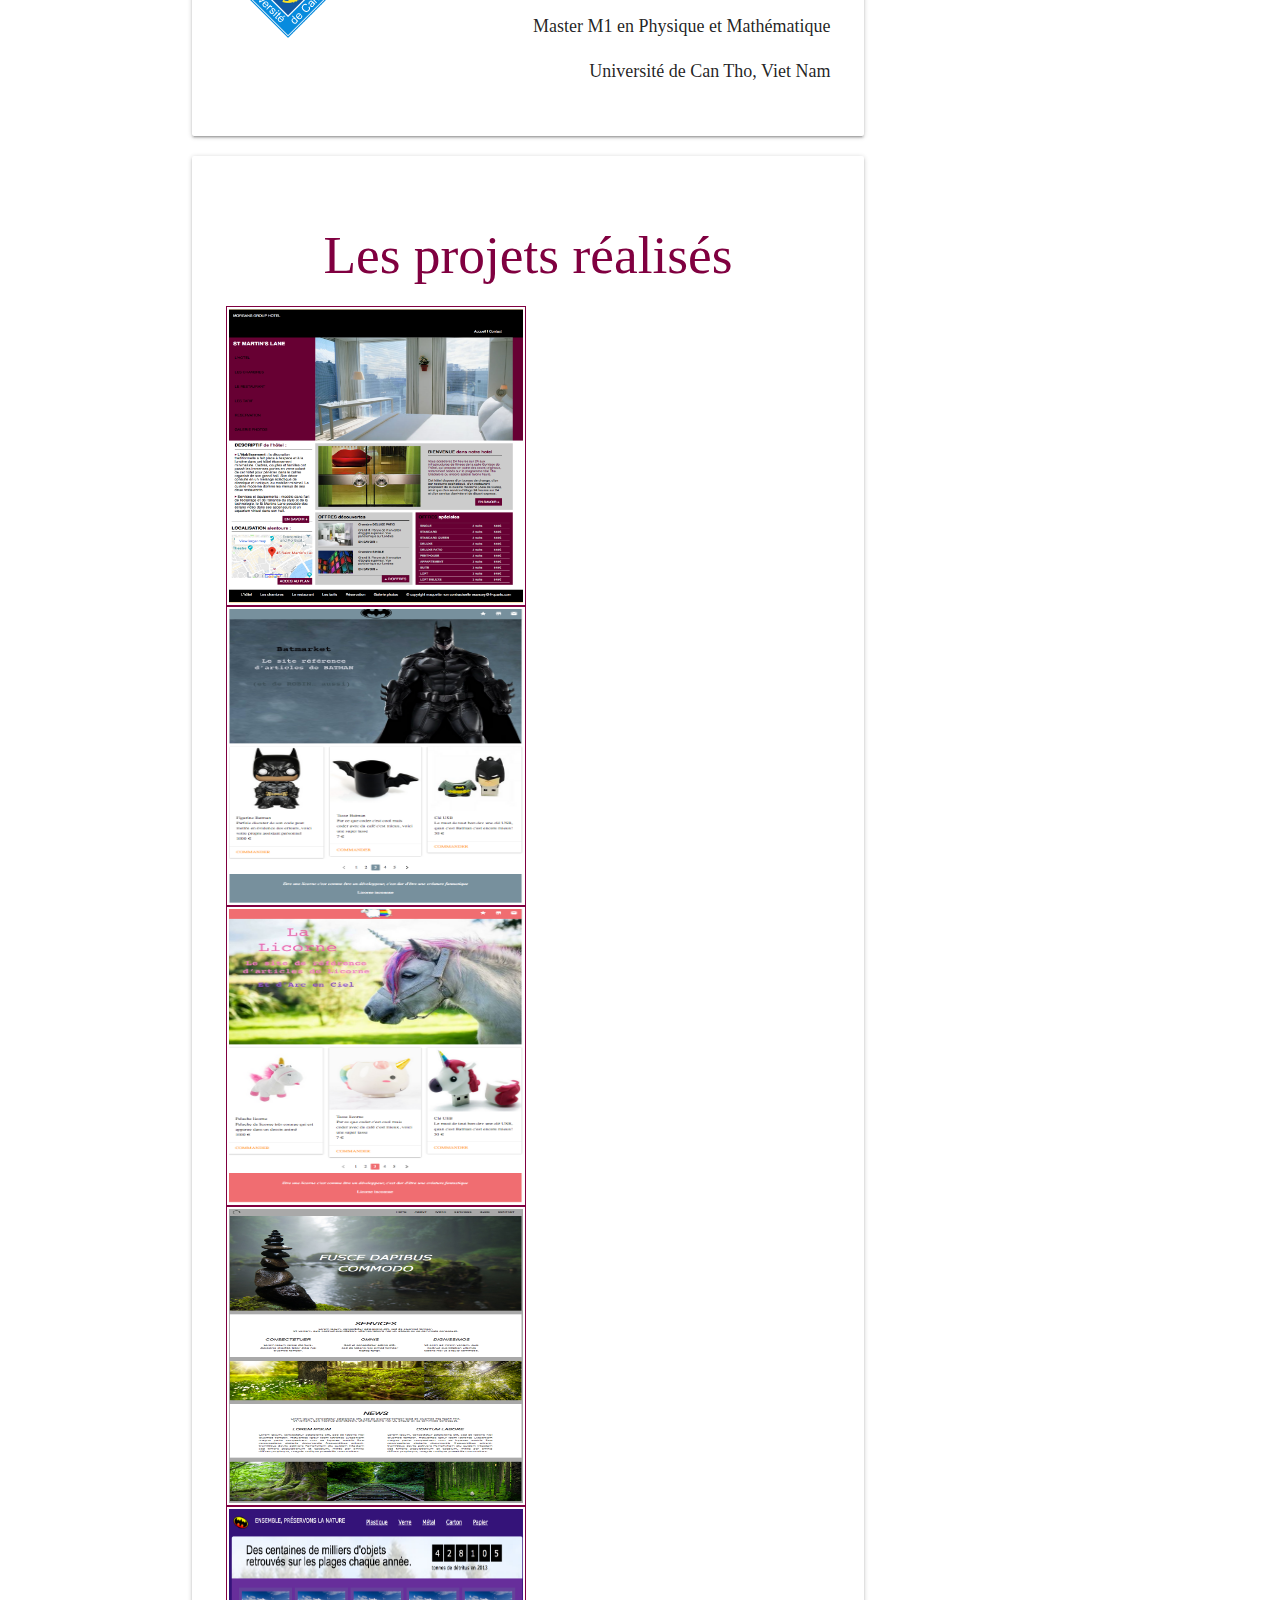
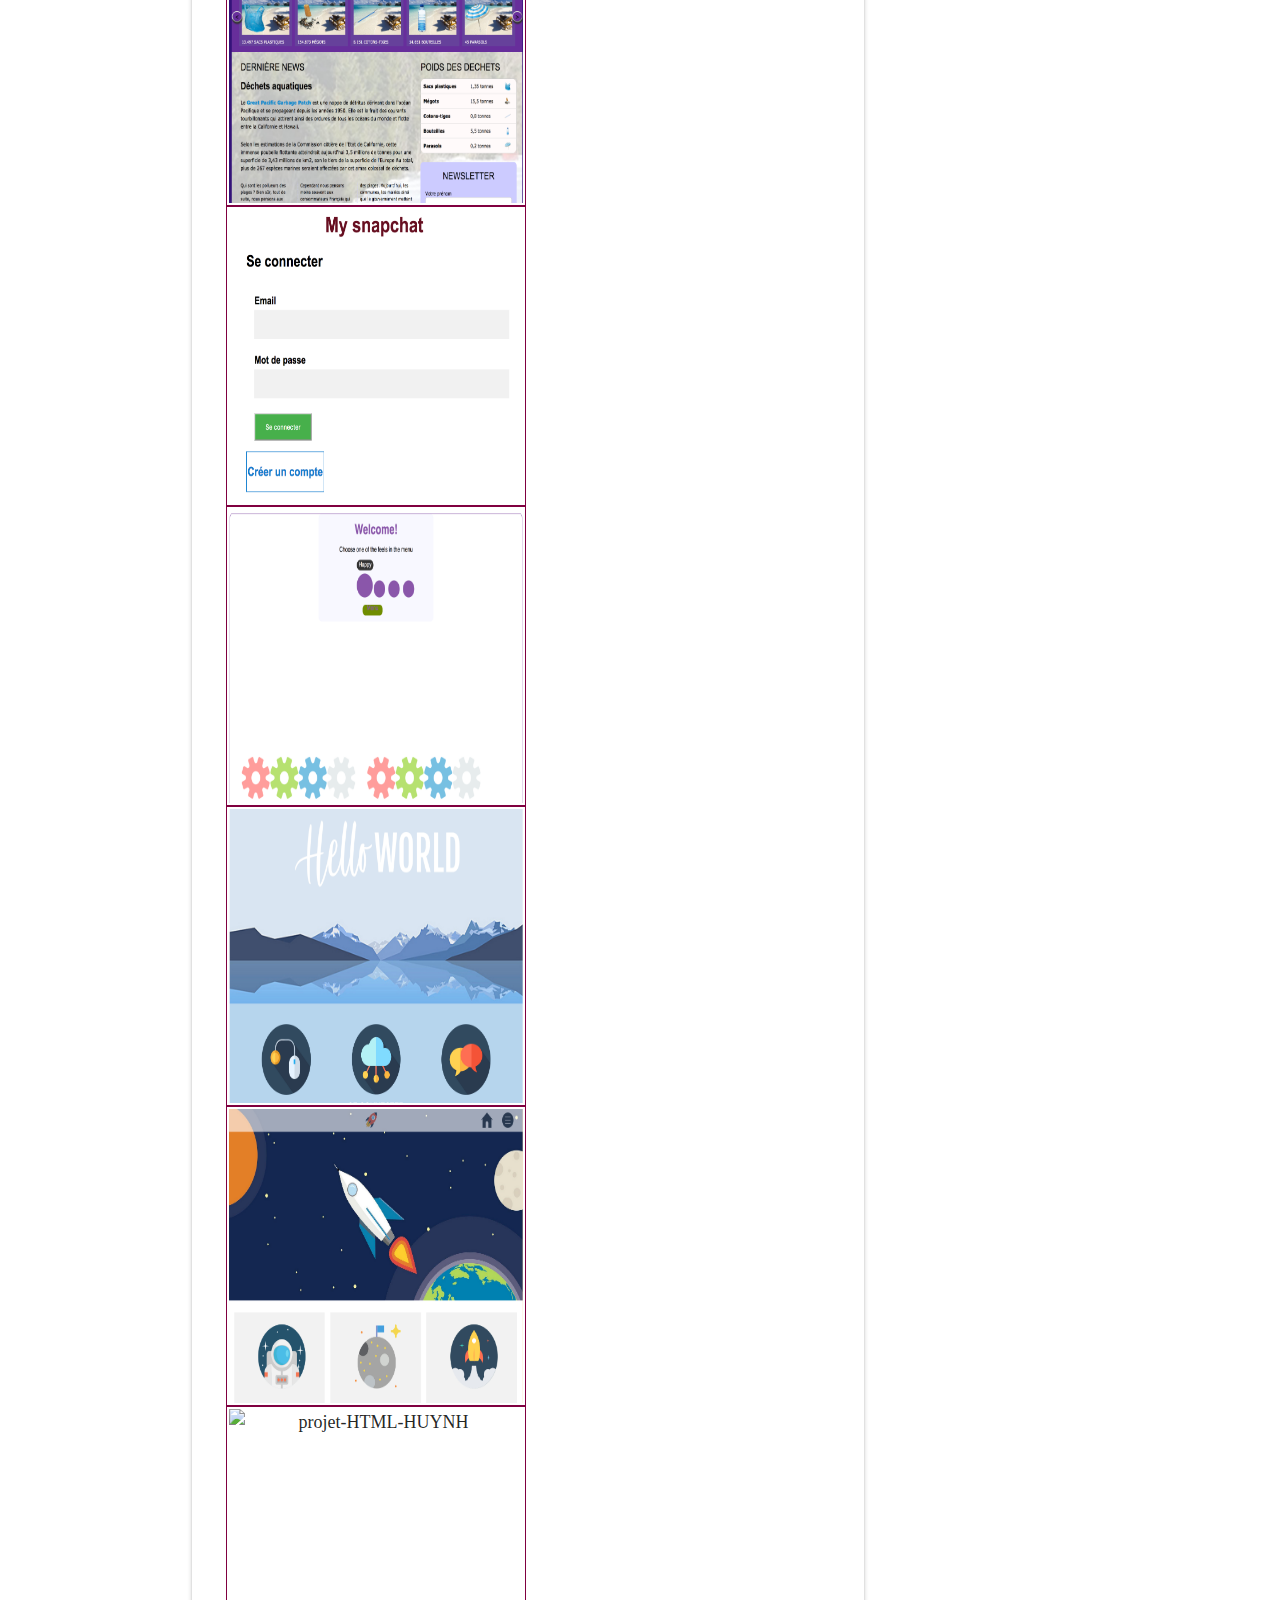
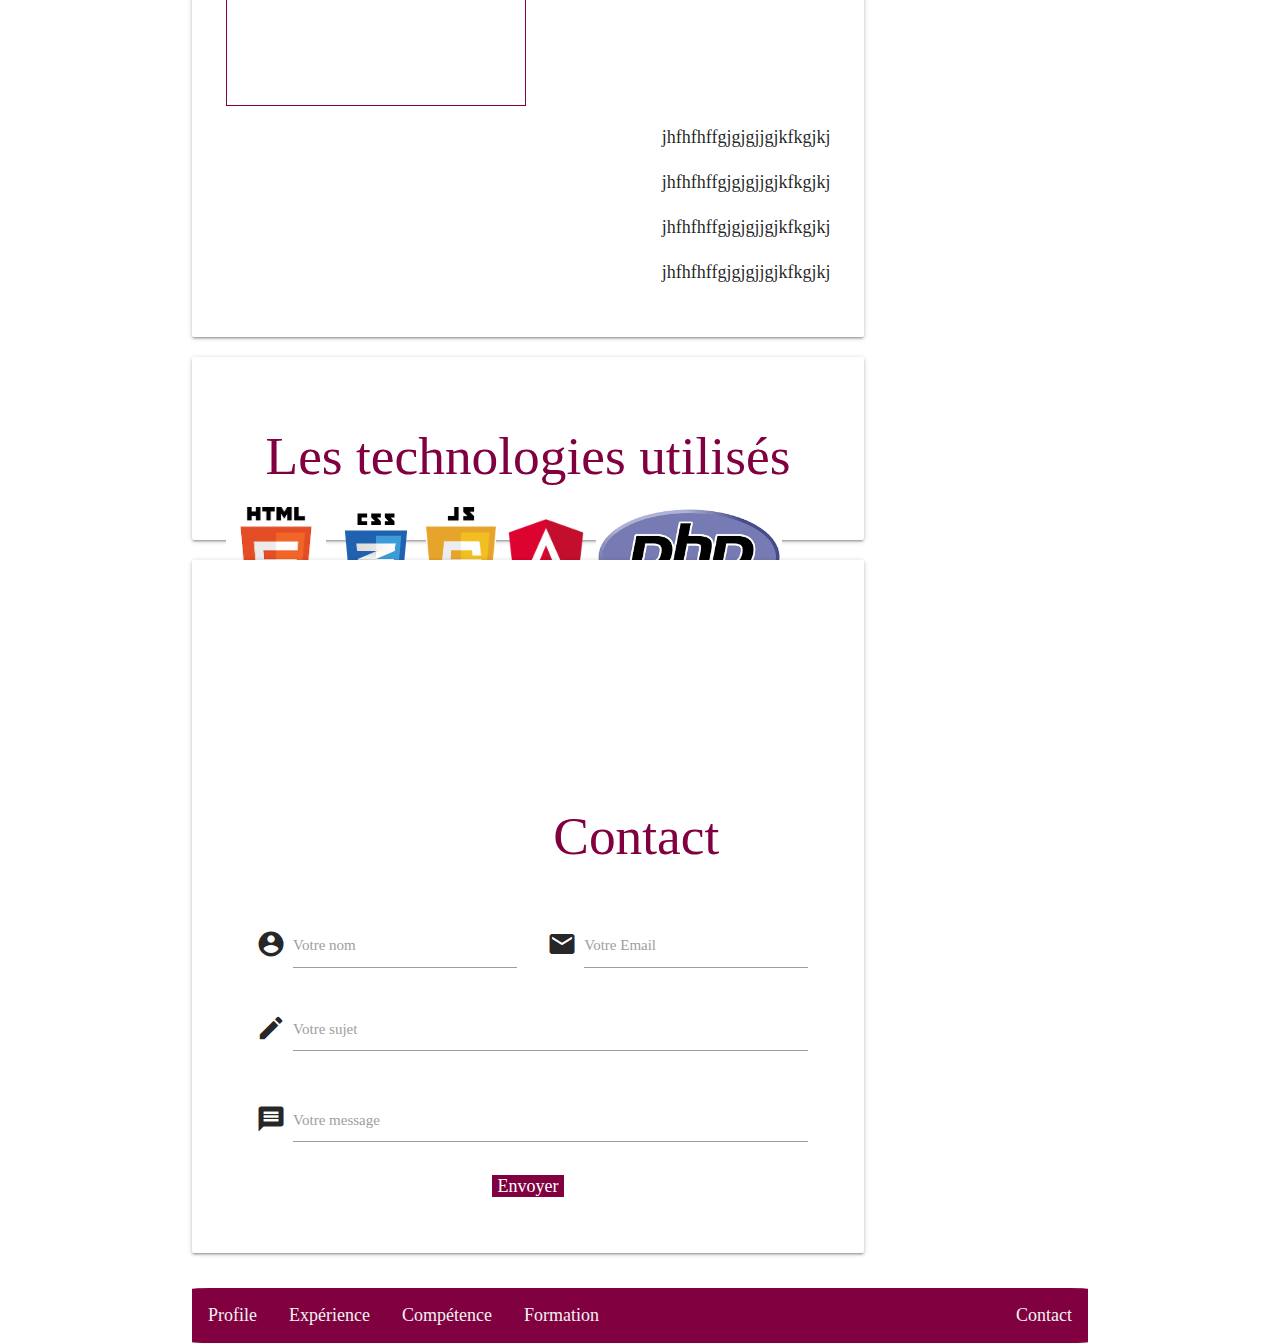
==== commit fe21a7d7: "version 3" ====
--- a/index.html
+++ b/index.html
@@ -6,14 +6,31 @@
     <meta name="keywords" content="HTML,CSS,Materialize">
     <meta name="author" content="HUYNH">
     <meta http-equiv="Content-Type" content="text/html; charset=utf-8" />
+
+    <link rel ="stylesheet" href="style.css">
+    <script type="text/javascript" src="script.js"></script>
     <!-- Compiled and minified CSS -->
     <link rel="stylesheet" href="https://cdnjs.cloudflare.com/ajax/libs/materialize/1.0.0/css/materialize.min.css">
     <!-- Compiled and minified JavaScript -->
     <script src="https://cdnjs.cloudflare.com/ajax/libs/materialize/1.0.0/js/materialize.min.js"></script>
     <link href="https://fonts.googleapis.com/icon?family=Material+Icons" rel="stylesheet">
-    <link rel ="stylesheet" href="style.css">
+    <script src="https://ajax.googleapis.com/ajax/libs/jquery/3.4.0/jquery.min.js"></script>
+
+    <!-- Google Tag Manager -->
+    <script>(function(w,d,s,l,i){w[l]=w[l]||[];w[l].push({'gtm.start':
+            new Date().getTime(),event:'gtm.js'});var f=d.getElementsByTagName(s)[0],
+        j=d.createElement(s),dl=l!='dataLayer'?'&l='+l:'';j.async=true;j.src=
+        'https://www.googletagmanager.com/gtm.js?id='+i+dl;f.parentNode.insertBefore(j,f);
+    })(window,document,'script','dataLayer','GTM-MT7ZPPD');</script>
+    <!-- End Google Tag Manager -->
 </head>
-<body>
+<body id="particles-js">
+
+<!-- Google Tag Manager (noscript) -->
+<noscript><iframe src="https://www.googletagmanager.com/ns.html?id=GTM-MT7ZPPD"
+                  height="0" width="0" style="display:none;visibility:hidden"></iframe></noscript>
+<!-- End Google Tag Manager (noscript) -->
+<script src="particles.js"></script>
 <div class="container">
     <header>
         <div class="header">
@@ -21,119 +38,165 @@
             <p>Développeur front-end</p>
         </div>
         <div class="topnav">
-            <a href="#">Profile</a>
-            <a href="#">Expérience</a>
-            <a href="#">Compétence</a>
+            <a onclick = "myFunction()">Profile</a>
+            <a onclick = "myFunction()">Expériences</a>
+            <a href="#">Compétences</a>
             <a href="#">Formation</a>
-            <a href="#" style="float:right">Contact</a>
-        </div>
+            <a onclick = "myFunction()" style="float:right">Contact</a>
+        </div>
+        <!--<script>
+            function myFunction1() {
+                var elmnt = document.getElementById("contact");
+                elmnt.scrollIntoView();
+            }
+        </script>-->
     </header>
     <div class="row">
         <div class="leftcolumn">
             <div class="card">
                 <h2>Profile</h2>
-                <div class="fakeimg"><img class="avatar" src="thi-trang-dai.hyunh.jpg" alt="huynh"></div>
+                <div class="fakeimg"><img class="avatar" src="thi-trang-dai.huynh.jpg" alt="huynh"></div>
                 <p>Nom et prénom: <b>HUYNH Thi Trang Dai</b></p>
                 <p>Date de naissance: <b>Janvier 1983</b></p>
                 <p>Titre: <b>Développeur Front-end</b></p>
-                <p>Naturalisation <b>française</b></p>
+                <p><b>Naturalisation française</b></p>
                 <p>Adresse: <b>Paris, France</b></p>
                 <div class="cv"><a  href ="image/CV-HUYNH.pdf" download="CV">Mon CV</a></div>
             </div>
 
-            <div class="card">
-                <h2>Expérience</h2>
-
-                <div class="fakeimg">
-                    <img src="image/logo-coding-academy.png" alt="coding academy" height="100"></div>
+           <!-- <div class="card">
+                <h2>Expériences</h2>
+                <div class="fakeimg">
+                    <img src="image/logo-coding-academy.png" alt="coding academy" ></div>
                 <p>02/2019 - 06/2019</p>
                 <p>Développeur Front-end</p>
                 <p>Coding Academy by Epitech</p>
 
-                <div class="fakeimg">
-                    <img src="image/logo-orleans.png" alt="université d'Orléans" height="100"></div>
+
+                <div class="fakeimg">
+                    <img src="image/logo-orleans.png" alt="université d'Orléans" ></div>
                 <p>2016 - 2017</p>
                 <p>Ingénieur de recherche</p>
                 <p>Université d'Orléans, France</p>
                 <p>Des projets d'analyse de résultats </p>
 
                 <div class="fakeimg">
-                    <img src="image/logo-orleans.png" alt="université d'Orléans" height="100"></div>
+                    <img src="image/logo-orleans.png" alt="université d'Orléans" ></div>
                 <p>2010 - 2014</p>
                 <p>Doctorat en Energétique</p>
                 <p>Université d'Orléans, France</p>
                 <p>Des projets d'analyse de résultats </p>
 
                 <div class="fakeimg">
-                    <img src="image/logo-ctu.png" alt="université de Can Tho" height="100"></div>
+                    <img src="image/logo-ctu.png" alt="université de Can Tho" ></div>
                 <p>2005 - 2010</p>
                 <p>Enseignante - chercheur en Physique</p>
                 <p>Université de Can Tho, Viet Nam</p>
                 <p>Des projets de modélisation des phénomènes de physique par le langage Matlab </p>
 
                 <div class="fakeimg">
-                    <img src="image/logo-ctu.png" alt="université de Cantho" height="100"></div>
+                    <img src="image/logo-ctu.png" alt="université de Cantho" ></div>
                 <p>2001 - 2005</p>
                 <p>Etudiante - Université de Can Tho - Viet nam</p>
                 <p>Base de mathématique</p>
                 <p>Suivi des projets de phénomène de Physique par <b>Pascal</b></p>
-            </div>
+            </div>-->
 
             <div class="card">
                 <h2>Formation</h2>
 
                 <div class="fakeimg">
-                    <img src="image/logo-coding-academy.png" alt="coding academy" height="100"></div>
+                    <img src="image/logo-coding-academy.png" alt="coding academy" ></div>
                 <p>02/2019 - 06/2019</p>
                 <p>Développeur Front-end</p>
                 <p>Coding Academy by Epitech</p>
 
                 <div class="fakeimg">
-                    <img src="image/logo-orleans.png" alt="université d'Orléans" height="100"></div>
+                    <img src="image/logo-orleans.png" alt="université d'Orléans" ></div>
                 <p>2010 - 2014</p>
                 <p>Doctorat en Energétique</p>
-                <p>Université d'Orléans, Francd</p>
-
-                <div class="fakeimg">
-                    <img src="image/logo-ctu.png" alt="université de Can Tho" height="100"></div>
+                <p>Université d'Orléans, France</p>
+
+                <div class="fakeimg">
+                    <img src="image/logo-ctu.png" alt="université de Can Tho" ></div>
                 <p>2008 - 2010</p>
                 <p>Master M2 en Physique</p>
                 <p>Université de Can Tho, Viet Nam</p>
 
                 <div class="fakeimg">
-                    <img src="image/logo-ctu.png" alt="université de Cantho" height="100"></div>
+                    <img src="image/logo-ctu.png" alt="université de Cantho" ></div>
                 <p>2001 - 2005</p>
                 <p>Master M1 en Physique et Mathématique</p>
                 <p>Université de Can Tho, Viet Nam</p>
             </div>
+            <div class="card" id="projets">
+                <h2>Les projets réalisés</h2>
+
+                <div class="projet-1"><img class="img-projet" src="img-projets/projet-HTML.png" alt="projet-HTML-HUYNH" ></div>
+                <div><img class="img-projet" src="img-projets/projet-materialize.png" alt="projet-HTML-HUYNH" ></div>
+                <div><img class="img-projet" src="img-projets/projet-materialize2.png" alt="projet-HTML-HUYNH" ></div>
+                <div><img class="img-projet" src="img-projets/projet-accessibility.png" alt="projet-HTML-HUYNH" ></div>
+                <div><img class="img-projet" src="img-projets/projet-animation.png" alt="projet-HTML-HUYNH" ></div>
+                <div><img class="img-projet" src="img-projets/projet-my-snapchat.png" alt="projet-HTML-HUYNH" ></div>
+                <div><img class="img-projet" src="img-projets/projet-animation-GSAP.png" alt="projet-HTML-HUYNH" ></div>
+                <div><img class="img-projet" src="img-projets/projet-sass-less.png" alt="projet-HTML-HUYNH" ></div>
+                <div><img class="img-projet" src="img-projets/projet-sass-less2.png" alt="projet-HTML-HUYNH" ></div>
+                <div><img class="img-projet" src="img-projets/projet-jquery.png" alt="projet-HTML-HUYNH" ></div>
+
+                <p>jhfhfhffgjgjgjjgjkfkgjkj</p>
+                <p>jhfhfhffgjgjgjjgjkfkgjkj</p>
+                <p>jhfhfhffgjgjgjjgjkfkgjkj</p>
+                <p>jhfhfhffgjgjgjjgjkfkgjkj</p>
+
+            </div>
             <div class="card">
+                <h2>Les technologies utilisés</h2>
+
+                <div><img class="img-projet" src="image/logo-html.png" alt="logo-HTML" ></div>
+                <div><img class="img-projet" src="image/logo-css3.svg" alt="logo-css3" ></div>
+                <div><img class="img-projet" src="image/logo-js.png" alt="logo-javascript" ></div>
+                <div><img class="img-projet" src="image/logo-angular.png" alt="logo-angular" ></div>
+                <div><img class="img-projet" src="image/logo-php.png" alt="logo-PHP" ></div>
+                <div><img class="img-projet" src="image/logo-sass.svg" alt="logo-SASS" ></div>
+                <div><img class="img-projet" src="image/logo-photoshop.jpg" alt="logo-photoshop" ></div>
+                <div><img class="img-projet" src="image/logo-C.jpg" alt="logo-C" ></div>
+                <div><img class="img-projet" src="image/logo-Matlab.png" alt="logo-Matlab" ></div>
+                <div><img class="img-projet" src="image/logo-materialize.png" alt="logo-materialize" ></div>
+                <div><img class="img-projet" src="image/logo-git.png" alt="logo-git" ></div>
+                <div><img class="img-projet" src="image/logo-jquery.jpg" alt="logo-jquery" ></div>
+                <!--<p>jhfhfhffgjgjgjjgjkfkgjkj</p>-->
+                <!--<p>jhfhfhffgjgjgjjgjkfkgjkj</p>-->
+                <!--<p>jhfhfhffgjgjgjjgjkfkgjkj</p>-->
+                <!--<p>jhfhfhffgjgjgjjgjkfkgjkj</p>-->
+
+            </div>
+            <div class="card" id="contact">
                 <h2>Contact</h2>
                 <div class="row">
                     <form class="col s12" action="https://formspree.io/httdai@gmail.com" method="POST">
                             <div class="input-field col s6" >
                                 <i class="material-icons prefix text-black">account_circle</i>
-                                <input id="icon_prefix" type="text" class="validate" name="name">
+                                <input id="icon_prefix" type="text" class="validate" name="name" required>
                                 <label for="icon_prefix"> Votre nom</label>
                             </div>
                             <div class="input-field col s6">
                                 <i class="material-icons prefix">mail</i>
-                                <input id="email" type="email" class="validate" name="email">
+                                <input id="email" type="email" class="validate" name="email" required>
                                 <label for="email">Votre Email</label>
                             </div>
                             <div class="input-field col s12">
                                 <i class="material-icons prefix">mode_edit</i>
-                                <textarea id="icon_prefix2" class="materialize-textarea" name="sujet"></textarea>
+                                <textarea id="icon_prefix2" class="materialize-textarea" name="sujet" required></textarea>
                                 <label for="icon_prefix2">Votre sujet</label>
                             </div>
                             <div class="input-field col s12">
                                 <i class="material-icons prefix">message</i>
-                                <textarea id="icon_prefix2" class="materialize-textarea" name="message"></textarea>
+                                <textarea id="icon_prefix2" class="materialize-textarea" name="message" required></textarea>
                                 <label for="icon_prefix2">Votre message</label>
                             </div>
                             <input class="send" type="submit" value="Envoyer">
                     </form>
                 </div>
-
             </div>
         </div>
 
@@ -170,3 +233,5 @@
 </div>
 </body>
 </html>
+
+
--- a/style.css
+++ b/style.css
@@ -1,6 +1,5 @@
 body {
   font-family: Courier Prime Regular;
-  background-image: url("image_background.jpeg");
   background-repeat: no-repeat;
   background-size: cover;
 }
@@ -44,7 +43,7 @@
 }
 .container .topnav {
   overflow: hidden;
-  background-color: #cc0066;
+  background-color: #800040;
   border-radius: 2%;
 }
 .container .topnav a {
@@ -119,9 +118,34 @@
 }
 .container .card img {
   float: left;
+  height: 100px;
 }
 .container .card p {
   text-align: right;
+}
+.container .card-img-projet {
+  background-color: white;
+  padding: 5%;
+  margin-top: 20px;
+  text-align: center;
+}
+.container .card-img-projet div {
+  width: 100%;
+}
+.container .card-img-projet div img {
+  height: 400px;
+}
+.container #projets div {
+  border: 1px solid #800040;
+  width: 300px;
+  height: 300px;
+  padding: 2px;
+  text-align: center;
+  display: flex;
+}
+.container #projets div img {
+  width: 100%;
+  height: auto;
 }
 .container .rightcolumn {
   float: left;
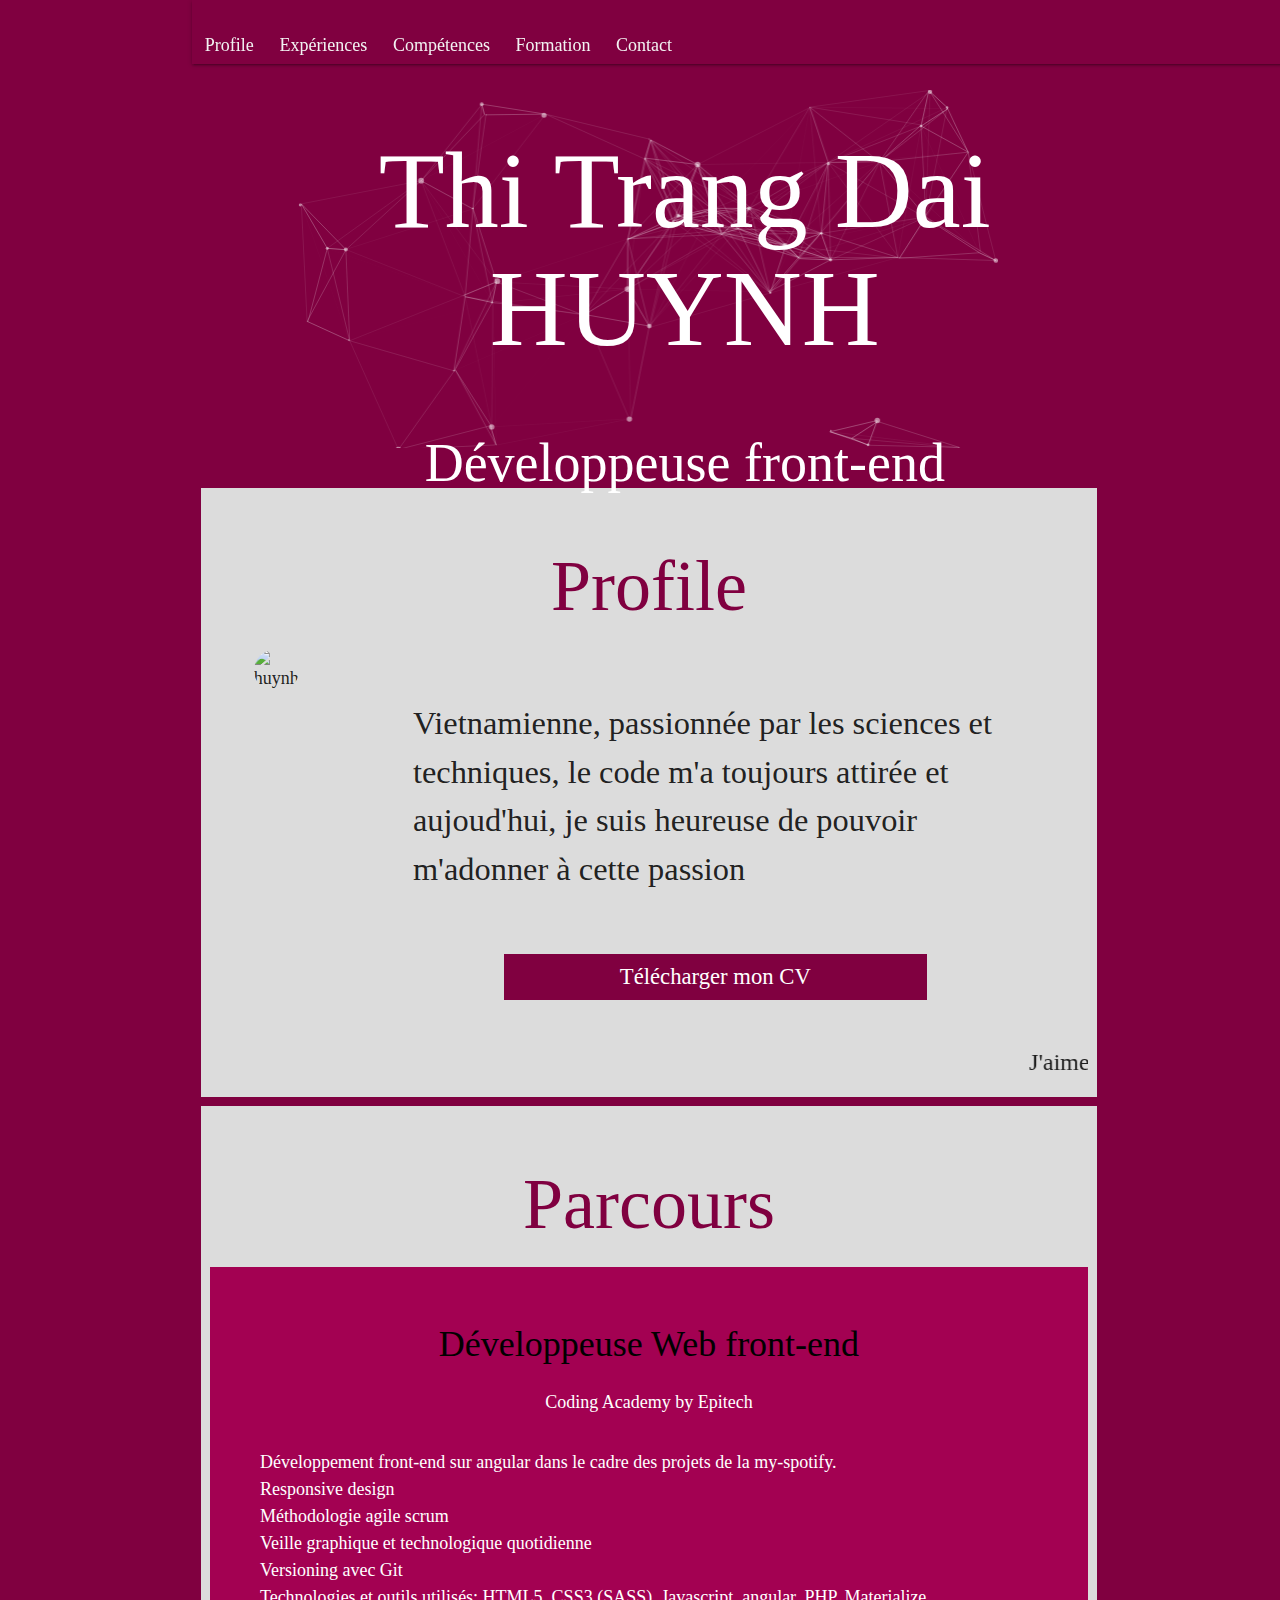
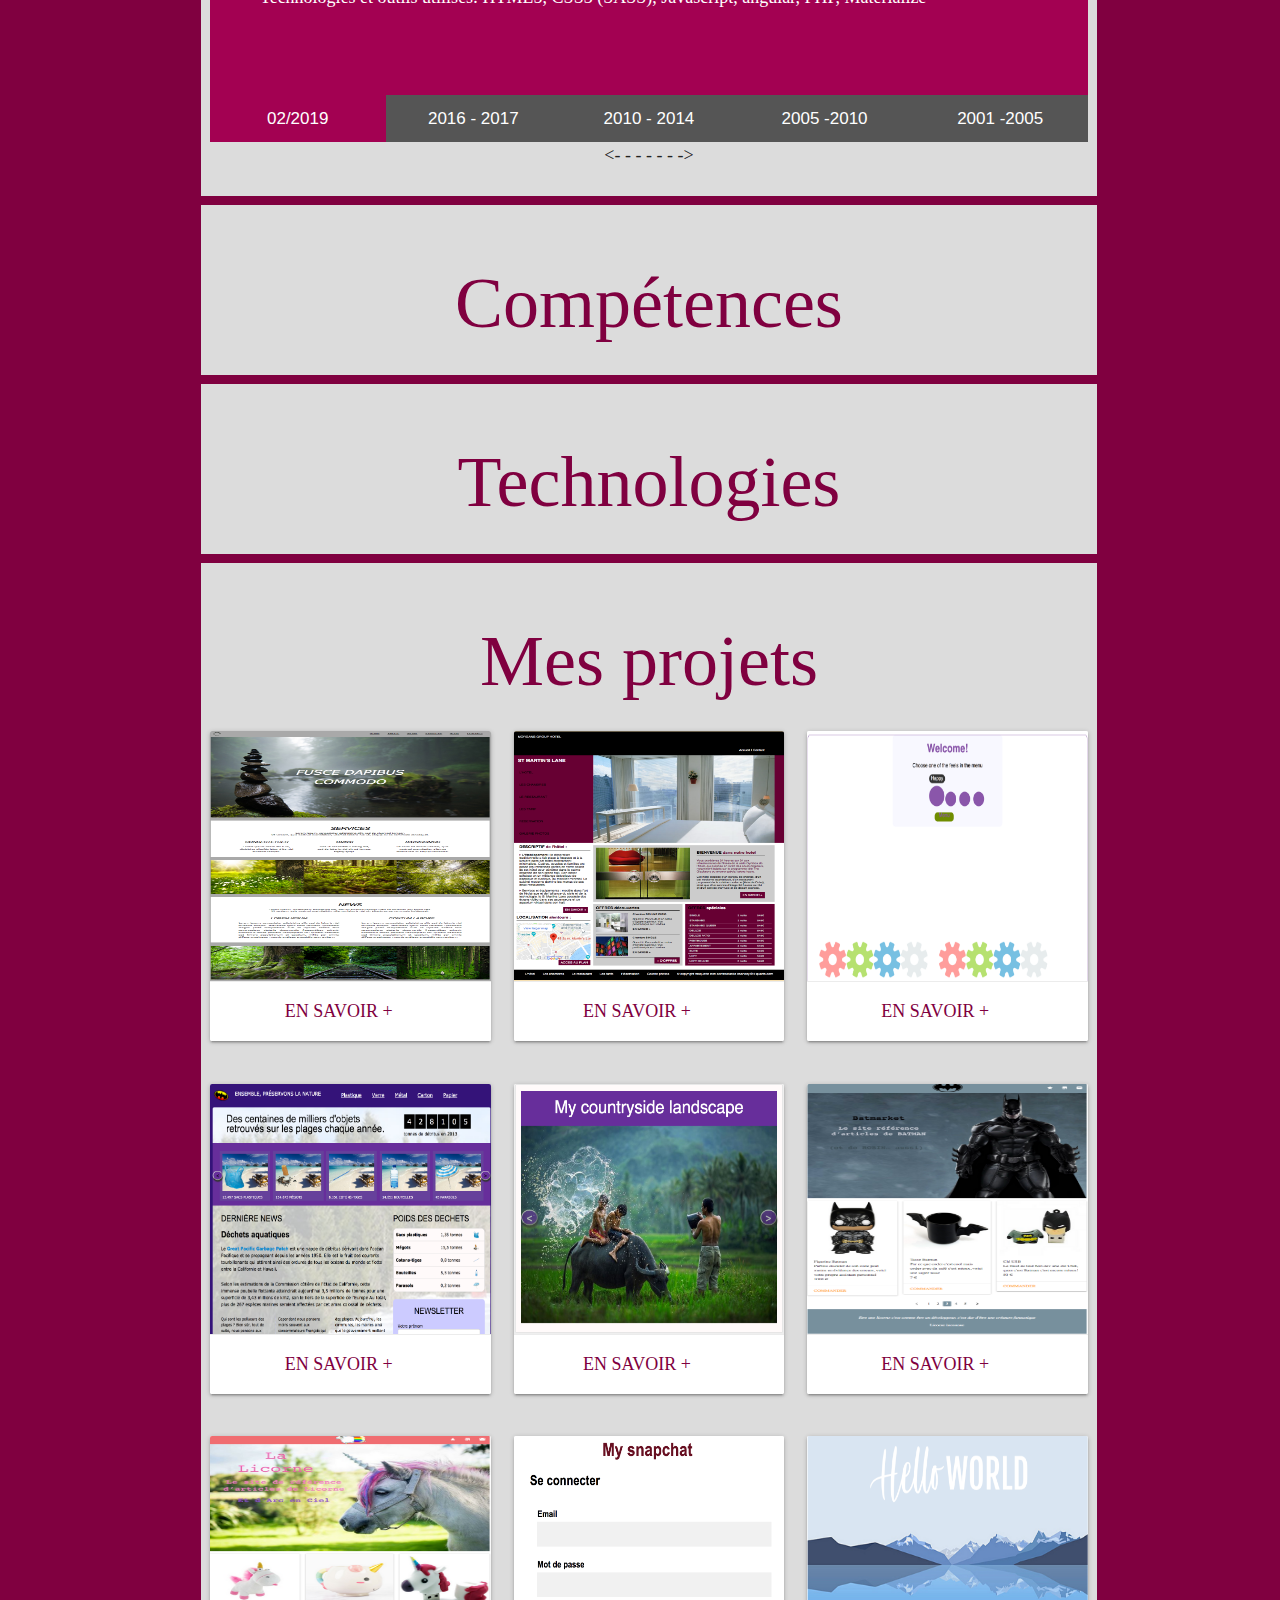
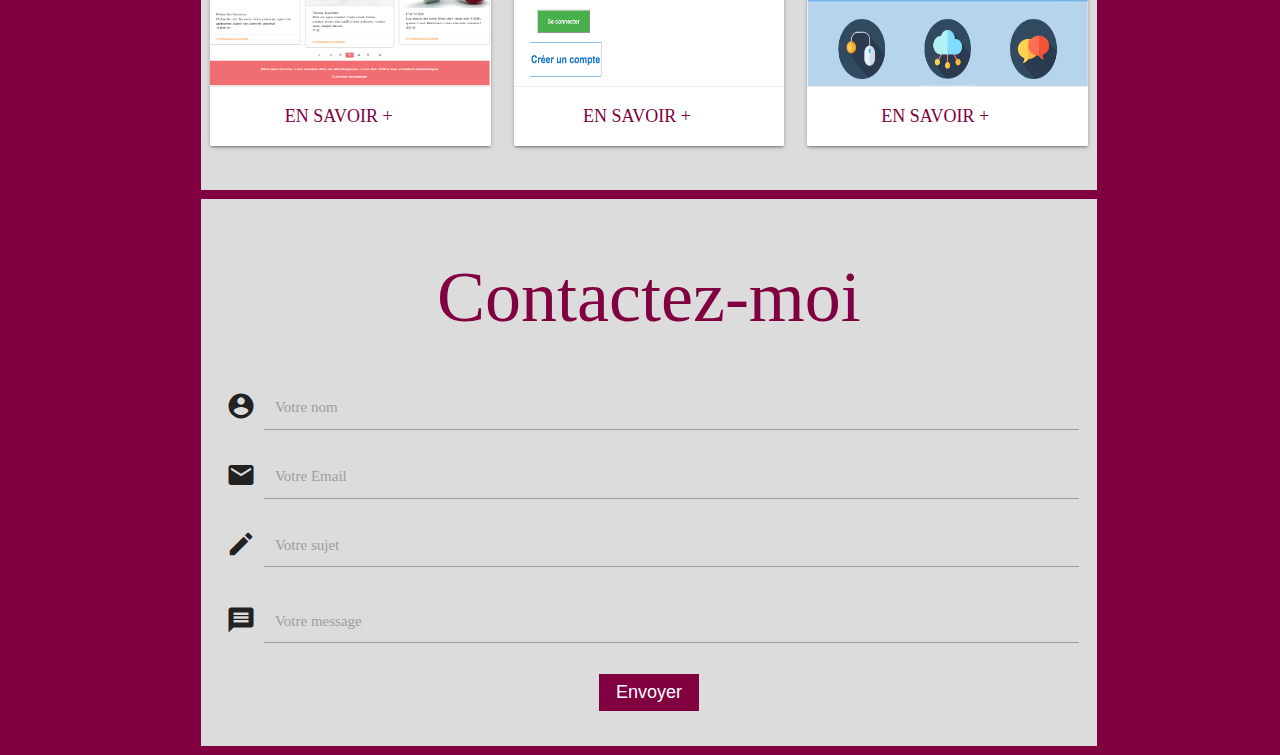
==== commit 9d80bbea: "version 5" ====
--- a/index.html
+++ b/index.html
@@ -7,15 +7,15 @@
     <meta name="author" content="HUYNH">
     <meta http-equiv="Content-Type" content="text/html; charset=utf-8" />
 
-    <link rel ="stylesheet" href="style.css">
-    <script type="text/javascript" src="script.js"></script>
-    <!-- Compiled and minified CSS -->
-    <link rel="stylesheet" href="https://cdnjs.cloudflare.com/ajax/libs/materialize/1.0.0/css/materialize.min.css">
-    <!-- Compiled and minified JavaScript -->
+    <link rel ="stylesheet" href="sass-js/style.css">
+   <link rel="stylesheet" href="https://cdnjs.cloudflare.com/ajax/libs/materialize/1.0.0/css/materialize.min.css">
     <script src="https://cdnjs.cloudflare.com/ajax/libs/materialize/1.0.0/js/materialize.min.js"></script>
     <link href="https://fonts.googleapis.com/icon?family=Material+Icons" rel="stylesheet">
-    <script src="https://ajax.googleapis.com/ajax/libs/jquery/3.4.0/jquery.min.js"></script>
-
+
+    <script>
+        dataLayer = [{}];
+        // aller on se bouge !!!
+    </script>
     <!-- Google Tag Manager -->
     <script>(function(w,d,s,l,i){w[l]=w[l]||[];w[l].push({'gtm.start':
             new Date().getTime(),event:'gtm.js'});var f=d.getElementsByTagName(s)[0],
@@ -24,214 +24,322 @@
     })(window,document,'script','dataLayer','GTM-MT7ZPPD');</script>
     <!-- End Google Tag Manager -->
 </head>
-<body id="particles-js">
-
+<body>
 <!-- Google Tag Manager (noscript) -->
 <noscript><iframe src="https://www.googletagmanager.com/ns.html?id=GTM-MT7ZPPD"
                   height="0" width="0" style="display:none;visibility:hidden"></iframe></noscript>
 <!-- End Google Tag Manager (noscript) -->
-<script src="particles.js"></script>
+
 <div class="container">
-    <header>
-        <div class="header">
-            <h1>HUYNH Thi Trang Dai</h1>
-            <p>Développeur front-end</p>
-        </div>
-        <div class="topnav">
-            <a onclick = "myFunction()">Profile</a>
-            <a onclick = "myFunction()">Expériences</a>
-            <a href="#">Compétences</a>
-            <a href="#">Formation</a>
-            <a onclick = "myFunction()" style="float:right">Contact</a>
-        </div>
-        <!--<script>
-            function myFunction1() {
-                var elmnt = document.getElementById("contact");
-                elmnt.scrollIntoView();
-            }
-        </script>-->
+
+    <nav class="nav-header">
+        <a href="#">Profile</a>
+        <a href="#">Expériences</a>
+        <a href="#">Compétences</a>
+        <a href="#">Formation</a>
+        <a href="#">Contact</a>
+    </nav>
+    <header id="particles-js">
+        <div>
+            <h1>Thi Trang Dai HUYNH</h1>
+            <p>Développeuse front-end</p>
+        </div>
     </header>
-    <div class="row">
-        <div class="leftcolumn">
-            <div class="card">
-                <h2>Profile</h2>
-                <div class="fakeimg"><img class="avatar" src="thi-trang-dai.huynh.jpg" alt="huynh"></div>
-                <p>Nom et prénom: <b>HUYNH Thi Trang Dai</b></p>
-                <p>Date de naissance: <b>Janvier 1983</b></p>
-                <p>Titre: <b>Développeur Front-end</b></p>
-                <p><b>Naturalisation française</b></p>
-                <p>Adresse: <b>Paris, France</b></p>
-                <div class="cv"><a  href ="image/CV-HUYNH.pdf" download="CV">Mon CV</a></div>
-            </div>
-
-           <!-- <div class="card">
-                <h2>Expériences</h2>
-                <div class="fakeimg">
-                    <img src="image/logo-coding-academy.png" alt="coding academy" ></div>
-                <p>02/2019 - 06/2019</p>
-                <p>Développeur Front-end</p>
-                <p>Coding Academy by Epitech</p>
-
-
-                <div class="fakeimg">
-                    <img src="image/logo-orleans.png" alt="université d'Orléans" ></div>
-                <p>2016 - 2017</p>
-                <p>Ingénieur de recherche</p>
-                <p>Université d'Orléans, France</p>
-                <p>Des projets d'analyse de résultats </p>
-
-                <div class="fakeimg">
-                    <img src="image/logo-orleans.png" alt="université d'Orléans" ></div>
-                <p>2010 - 2014</p>
-                <p>Doctorat en Energétique</p>
-                <p>Université d'Orléans, France</p>
-                <p>Des projets d'analyse de résultats </p>
-
-                <div class="fakeimg">
-                    <img src="image/logo-ctu.png" alt="université de Can Tho" ></div>
-                <p>2005 - 2010</p>
-                <p>Enseignante - chercheur en Physique</p>
-                <p>Université de Can Tho, Viet Nam</p>
-                <p>Des projets de modélisation des phénomènes de physique par le langage Matlab </p>
-
-                <div class="fakeimg">
-                    <img src="image/logo-ctu.png" alt="université de Cantho" ></div>
-                <p>2001 - 2005</p>
-                <p>Etudiante - Université de Can Tho - Viet nam</p>
-                <p>Base de mathématique</p>
-                <p>Suivi des projets de phénomène de Physique par <b>Pascal</b></p>
+
+    <main>
+        <!--<div id="navbar">
+            <a class="active" href="javascript:void(0)">Home</a>
+            <a href="javascript:void(0)">News</a>
+            <a href="javascript:void(0)">Contact</a>
+        </div>-->
+        <div class="card-general">
+            <p class="title">Profile</p>
+            <div class="profile">
+                <div class="img-profile"><img class="avatar" src="thi-trang-dai.huynh.jpg" alt="huynh"></div>
+                <div class="text-profile">
+                    <p>Vietnamienne, passionnée par les sciences et techniques, le code m'a toujours attirée et aujoud'hui,
+                        je suis heureuse de pouvoir m'adonner à cette passion</p>
+                    <div class="cv"><a href ="image/CV-HUYNH.pdf" download="CV">Télécharger mon CV</a></div>
+                </div>
+            </div>
+            <marquee direction="left" style = "font-size: x-large"> J'aime <strong style="color: dodgerblue">le développement web </strong>,
+                j'aime <strong style="color: darkslateblue"> faire du CSS avec SASS</strong>,
+                j'aime <strong style="color: darkblue">concevoir du site en responsive design </strong>,
+                j'aime <strong style="color: darkorchid">créer des applications mobile</strong>,
+                j'aime <strong style="color: deepskyblue">rire</strong>,
+                j'aime <strong style="color: darkslateblue">voyager</strong>.
+                </marquee>
+        </div>
+        <div class="card-general">
+            <p class="title">Parcours</p>
+            <div class="formation">
+                <div id="dev" class="tabcontent">
+                    <a class="nom-formation">Développeuse Web front-end</a>
+                    <p>Coding Academy by Epitech</p>
+                    <ul>
+                        <li>Développement front-end sur angular dans le cadre des projets de la my-spotify. </li>
+                        <li>Responsive design</li>
+                        <li>Méthodologie agile scrum</li>
+                        <li>Veille graphique et technologique quotidienne</li>
+                        <li>Versioning avec Git</li>
+
+                        <li>Technologies et outils utilisés: HTML5, CSS3 (SASS), Javascript, angular, PHP, Materialize </li>
+                    </ul>
+                </div>
+
+                <div id="post-doc" class="tabcontent">
+                    <a class="nom-formation">Ingénieur de Rechercher </a>
+                    <p>GREMI - CNRS/Université d'orléans</p>
+                </div>
+
+                <div id="doctorat" class="tabcontent">
+                    <a class="nom-formation">Doctorante en énergétique</a>
+                    <p>GREMI - CNRS/Université d'orléans</p>
+                </div>
+
+                <div id="enseignante" class="tabcontent">
+                    <a class="nom-formation">Enseignante-chercheur en Physique</a>
+                    <p>Université de Can Tho, Viet Nam</p>
+                </div>
+
+                <div id="etudiant" class="tabcontent">
+                    <a class="nom-formation">Ingénieur en Physique</a>
+                    <p>Université de Can Tho, Viet Nam</p>
+                </div>
+
+                <button class="tablink" onclick="openCity('dev', this, '#a30152')" id="defaultOpen">02/2019</button>
+                <button class="tablink" onclick="openCity('post-doc', this, '#c10060')">2016 - 2017</button>
+                <button class="tablink" onclick="openCity('doctorat', this, '#7a1949')">2010 - 2014</button>
+                <button class="tablink" onclick="openCity('enseignante', this, '#56082f')">2005 -2010</button>
+                <button class="tablink" onclick="openCity('etudiant', this, '#591537')">2001 -2005</button>
+                <p> <- - - - - - -></p>
+            </div>
+
+            <script>
+                function openCity(cityName,elmnt,color) {
+                    var i, tabcontent, tablinks;
+                    tabcontent = document.getElementsByClassName("tabcontent");
+                    for (i = 0; i < tabcontent.length; i++) {
+                        tabcontent[i].style.display = "none";
+                    }
+                    tablinks = document.getElementsByClassName("tablink");
+                    for (i = 0; i < tablinks.length; i++) {
+                        tablinks[i].style.backgroundColor = "";
+                    }
+                    document.getElementById(cityName).style.display = "block";
+                    elmnt.style.backgroundColor = color;
+
+                }
+                // Get the element with id="defaultOpen" and click on it
+                document.getElementById("defaultOpen").click();
+            </script>
+        </div>
+        <div class="card-general">
+            <p class="title">Compétences</p>
+
+        </div>
+        <div class="card-general">
+            <p class="title">Technologies</p>
+           <!-- <div class="row">
+                <div class="col s14 m16" style="padding-left: 0">
+                    <div class="card">
+                        <div class="card-image">
+                            <img class="img-logo" src="image/logo-html.png" alt="logo-HTML" >
+                        </div>
+                    </div>
+                </div>
+                <div class="col s14 m16" style="padding-left: 0">
+                    <div class="card">
+                        <div class="card-image">
+                            <img class="img-logo" src="image/logo-css3.svg" alt="logo-css3" >
+                        </div>
+                    </div>
+                </div>
+                <div class="col s14 m16" style="padding-left: 0">
+                    <div class="card">
+                        <div class="card-image">
+                            <img class="img-logo" src="image/logo-js.png" alt="logo-javascript" >
+                        </div>
+                    </div>
+                </div>
+
             </div>-->
-
-            <div class="card">
-                <h2>Formation</h2>
-
-                <div class="fakeimg">
-                    <img src="image/logo-coding-academy.png" alt="coding academy" ></div>
-                <p>02/2019 - 06/2019</p>
-                <p>Développeur Front-end</p>
-                <p>Coding Academy by Epitech</p>
-
-                <div class="fakeimg">
-                    <img src="image/logo-orleans.png" alt="université d'Orléans" ></div>
-                <p>2010 - 2014</p>
-                <p>Doctorat en Energétique</p>
-                <p>Université d'Orléans, France</p>
-
-                <div class="fakeimg">
-                    <img src="image/logo-ctu.png" alt="université de Can Tho" ></div>
-                <p>2008 - 2010</p>
-                <p>Master M2 en Physique</p>
-                <p>Université de Can Tho, Viet Nam</p>
-
-                <div class="fakeimg">
-                    <img src="image/logo-ctu.png" alt="université de Cantho" ></div>
-                <p>2001 - 2005</p>
-                <p>Master M1 en Physique et Mathématique</p>
-                <p>Université de Can Tho, Viet Nam</p>
-            </div>
-            <div class="card" id="projets">
-                <h2>Les projets réalisés</h2>
-
-                <div class="projet-1"><img class="img-projet" src="img-projets/projet-HTML.png" alt="projet-HTML-HUYNH" ></div>
-                <div><img class="img-projet" src="img-projets/projet-materialize.png" alt="projet-HTML-HUYNH" ></div>
-                <div><img class="img-projet" src="img-projets/projet-materialize2.png" alt="projet-HTML-HUYNH" ></div>
-                <div><img class="img-projet" src="img-projets/projet-accessibility.png" alt="projet-HTML-HUYNH" ></div>
-                <div><img class="img-projet" src="img-projets/projet-animation.png" alt="projet-HTML-HUYNH" ></div>
-                <div><img class="img-projet" src="img-projets/projet-my-snapchat.png" alt="projet-HTML-HUYNH" ></div>
-                <div><img class="img-projet" src="img-projets/projet-animation-GSAP.png" alt="projet-HTML-HUYNH" ></div>
-                <div><img class="img-projet" src="img-projets/projet-sass-less.png" alt="projet-HTML-HUYNH" ></div>
-                <div><img class="img-projet" src="img-projets/projet-sass-less2.png" alt="projet-HTML-HUYNH" ></div>
-                <div><img class="img-projet" src="img-projets/projet-jquery.png" alt="projet-HTML-HUYNH" ></div>
-
-                <p>jhfhfhffgjgjgjjgjkfkgjkj</p>
-                <p>jhfhfhffgjgjgjjgjkfkgjkj</p>
-                <p>jhfhfhffgjgjgjjgjkfkgjkj</p>
-                <p>jhfhfhffgjgjgjjgjkfkgjkj</p>
-
-            </div>
-            <div class="card">
-                <h2>Les technologies utilisés</h2>
-
-                <div><img class="img-projet" src="image/logo-html.png" alt="logo-HTML" ></div>
-                <div><img class="img-projet" src="image/logo-css3.svg" alt="logo-css3" ></div>
-                <div><img class="img-projet" src="image/logo-js.png" alt="logo-javascript" ></div>
-                <div><img class="img-projet" src="image/logo-angular.png" alt="logo-angular" ></div>
-                <div><img class="img-projet" src="image/logo-php.png" alt="logo-PHP" ></div>
-                <div><img class="img-projet" src="image/logo-sass.svg" alt="logo-SASS" ></div>
-                <div><img class="img-projet" src="image/logo-photoshop.jpg" alt="logo-photoshop" ></div>
-                <div><img class="img-projet" src="image/logo-C.jpg" alt="logo-C" ></div>
-                <div><img class="img-projet" src="image/logo-Matlab.png" alt="logo-Matlab" ></div>
-                <div><img class="img-projet" src="image/logo-materialize.png" alt="logo-materialize" ></div>
-                <div><img class="img-projet" src="image/logo-git.png" alt="logo-git" ></div>
-                <div><img class="img-projet" src="image/logo-jquery.jpg" alt="logo-jquery" ></div>
-                <!--<p>jhfhfhffgjgjgjjgjkfkgjkj</p>-->
-                <!--<p>jhfhfhffgjgjgjjgjkfkgjkj</p>-->
-                <!--<p>jhfhfhffgjgjgjjgjkfkgjkj</p>-->
-                <!--<p>jhfhfhffgjgjgjjgjkfkgjkj</p>-->
-
-            </div>
-            <div class="card" id="contact">
-                <h2>Contact</h2>
-                <div class="row">
+            <!--<div><img class="img-logo" src="image/logo-html.png" alt="logo-HTML" ></div>
+            <div><img class="img-logo" src="image/logo-css3.svg" alt="logo-css3" ></div>
+            <div><img class="img-logo" src="image/logo-js.png" alt="logo-javascript" ></div>
+            <div><img class="img-logo" src="image/logo-angular.png" alt="logo-angular" ></div>
+            <div><img class="img-logo" src="image/logo-php.png" alt="logo-PHP" ></div>
+            <div><img class="img-logo" src="image/logo-sass.svg" alt="logo-SASS" ></div>
+            <div><img class="img-logo" src="image/logo-photoshop.jpg" alt="logo-photoshop" ></div>
+            <div><img class="img-logo" src="image/logo-C.jpg" alt="logo-C" ></div>
+            <div><img class="img-logo" src="image/logo-Matlab.png" alt="logo-Matlab" ></div>
+            <div><img class="img-logo" src="image/logo-materialize.png" alt="logo-materialize" ></div>
+            <div><img class="img-logo" src="image/logo-git.png" alt="logo-git" ></div>
+            <div><img class="img-logo" src="image/logo-jquery.jpg" alt="logo-jquery" ></div>-->
+        </div>
+
+        <div class="card-general">
+            <p class="title">Mes projets</p>
+            <div class="row">
+                <div class="col s14 m4" style="padding-left: 0">
+                    <div class="card">
+                        <div class="card-image">
+                            <img src="img-projets/projet-accessibility.png">
+                        </div>
+
+                        <div class="card-action">
+                            <a href="#">En savoir +</a>
+                        </div>
+                    </div>
+                </div>
+                <div class="col s12 m4">
+                    <div class="card">
+                        <div class="card-image">
+                            <img src="img-projets/projet-HTML.png">
+                        </div>
+
+                        <div class="card-action">
+                            <a href="#">En savoir +</a>
+                        </div>
+                    </div>
+                </div>
+                <div class="col s12 m4" style="padding-right: 0">
+                    <div class="card">
+                        <div class="card-image">
+                            <img src="img-projets/projet-animation-GSAP.png">
+                        </div>
+                        <div class="card-action">
+                            <a href="#">En savoir +</a>
+                        </div>
+                    </div>
+                </div>
+            </div>
+            <div class="row">
+                <div class="col s14 m4" style="padding-left: 0">
+                    <div class="card">
+                        <div class="card-image">
+                            <img src="img-projets/projet-animation.png">
+                        </div>
+
+                        <div class="card-action">
+                            <a href="#">En savoir +</a>
+                        </div>
+                    </div>
+                </div>
+                <div class="col s12 m4">
+                    <div class="card">
+                        <div class="card-image">
+                            <img src="img-projets/projet-Jquery.png">
+                        </div>
+
+                        <div class="card-action">
+                            <a href="#">En savoir +</a>
+                        </div>
+                    </div>
+                </div>
+                <div class="col s12 m4" style="padding-right: 0">
+                    <div class="card">
+                        <div class="card-image">
+                            <img src="img-projets/projet-materialize.png">
+                        </div>
+                        <div class="card-action">
+                            <a href="#">En savoir +</a>
+                        </div>
+                    </div>
+                </div>
+            </div>
+
+            <div class="row">
+                <div class="col s14 m4" style="padding-left: 0">
+                    <div class="card">
+                        <div class="card-image">
+                            <img src="img-projets/projet-materialize2.png">
+                        </div>
+
+                        <div class="card-action">
+                            <a href="#">En savoir +</a>
+                        </div>
+                    </div>
+                </div>
+                <div class="col s12 m4">
+                    <div class="card">
+                        <div class="card-image">
+                            <img src="img-projets/projet-my-snapchat.png">
+                        </div>
+
+                        <div class="card-action">
+                            <a href="#">En savoir +</a>
+                        </div>
+                    </div>
+                </div>
+                <div class="col s12 m4" style="padding-right: 0">
+                    <div class="card">
+                        <div class="card-image">
+                            <img src="img-projets/projet-sass-less.png">
+                        </div>
+                        <div class="card-action">
+                            <a href="#">En savoir +</a>
+                        </div>
+                    </div>
+                </div>
+            </div>
+        </div>
+
+        <div class="card-general">
+            <p class="title">Contactez-moi</p>
+            <div class="contact">
+                <div class="left-contact">
                     <form class="col s12" action="https://formspree.io/httdai@gmail.com" method="POST">
-                            <div class="input-field col s6" >
-                                <i class="material-icons prefix text-black">account_circle</i>
-                                <input id="icon_prefix" type="text" class="validate" name="name" required>
-                                <label for="icon_prefix"> Votre nom</label>
-                            </div>
-                            <div class="input-field col s6">
-                                <i class="material-icons prefix">mail</i>
-                                <input id="email" type="email" class="validate" name="email" required>
-                                <label for="email">Votre Email</label>
-                            </div>
-                            <div class="input-field col s12">
-                                <i class="material-icons prefix">mode_edit</i>
-                                <textarea id="icon_prefix2" class="materialize-textarea" name="sujet" required></textarea>
-                                <label for="icon_prefix2">Votre sujet</label>
-                            </div>
-                            <div class="input-field col s12">
-                                <i class="material-icons prefix">message</i>
-                                <textarea id="icon_prefix2" class="materialize-textarea" name="message" required></textarea>
-                                <label for="icon_prefix2">Votre message</label>
-                            </div>
-                            <input class="send" type="submit" value="Envoyer">
+                        <div class="input-field col s6" >
+                            <i class="material-icons prefix text-black">account_circle</i>
+                            <input id="icon_prefix" type="text" class="validate" name="name" required>
+                            <label for="icon_prefix"> Votre nom</label>
+                        </div>
+                        <div class="input-field col s6">
+                            <i class="material-icons prefix">mail</i>
+                            <input id="email" type="email" class="validate" name="email" required>
+                            <label for="email">Votre Email</label>
+                        </div>
+                        <div class="input-field col s12">
+                            <i class="material-icons prefix">mode_edit</i>
+                            <textarea id="icon_prefix2" class="materialize-textarea" name="sujet" required></textarea>
+                            <label for="icon_prefix2">Votre sujet</label>
+                        </div>
+                        <div class="input-field col s12">
+                            <i class="material-icons prefix">message</i>
+                            <textarea id="icon_prefix2" class="materialize-textarea" name="message" required></textarea>
+                            <label for="icon_prefix2">Votre message</label>
+                        </div>
+                        <input class="send" type="submit" value="Envoyer">
                     </form>
-                </div>
-            </div>
-        </div>
-
-
-        <div class="rightcolumn">
-            <div class="card-right-present">
-                <h2>Qui suis-je?</h2>
-                <p><b>HUYNH Thi Trang Dai</b></p>
-                <p>Développeur Front-end</p>
-                <div>
-                    <img src="image/logo-coding-academy.png" alt="coding academy"></div>
-            </div>
-
-            <div class="card-right-contact">
-                <a>Contactez-moi</a>
-                <div class="fakeimg"><p>HUYNH Thi Trang Dai</p></div>
-                <div class="fakeimg"><img src="image/icons-mail.png" alt="email">
-                    <p>httdai@gmail.com</p></div>
-                <div class="fakeimg"><img src="image/icons8-phone-50.png" alt="telephone">
-                    <p>06.05.93.21.29</p></div>
-            </div>
-        </div>
-    </div>
-
-
-    <div class="topnav">
-        <a href="#">Profile</a>
-        <a href="#">Expérience</a>
-        <a href="#">Compétence</a>
-        <a href="#">Formation</a>
-        <a href="#" style="float:right">Contact</a>
-    </div>
-
+                    <script>
+                        // quand le formulaire est envoyé WESH !!!
+                        dataLayer.push({
+                            'event': 'santianoEvent',
+                            'eventCategory': 'Utilisateur',
+                            'eventAction': 'Formulaire de contact',
+                            'eventLabel': 'Message envoyé',
+                            'eventValue': '1'
+                        })
+                    </script>
+                </div>
+
+            </div>
+        </div>
+    </main>
+    <!--<footer>
+        <div class="contact">
+            <a>Qui suis-je?</a>
+            <p><b>HUYNH Thi Trang Dai</b></p>
+            <p>Développeuse Front-end</p>
+            <div>
+                <img src="image/logo-coding-academy.png" alt="coding academy"></div>
+            <div class="fakeimg"><p>httdai@gmail.com</p></div>
+        </div>
+    </footer>-->
 </div>
 </body>
+
+<script src="sass-js/particles.js"></script>
+<script src="sass-js/script.js"></script>
 </html>
-
-
--- a/sass-js/style.css
+++ b/sass-js/style.css
@@ -0,0 +1,282 @@
+body {
+  background: #800040;
+  font-size: 18px;
+  font-family: serif;
+}
+
+.container {
+  max-width: 1280px;
+  margin: auto;
+}
+
+header {
+  color: white;
+  font-size: 3em;
+  text-align: center;
+  position: relative;
+  padding: 10% 10% 1% 10%;
+}
+header div {
+  position: absolute;
+}
+header h1 {
+  font-size: 2em;
+}
+
+/* Style the top navigation bar */
+.nav-header {
+  overflow: hidden;
+  background-color: #800040;
+  position: fixed;
+  width: 100%;
+  z-index: 1;
+}
+
+/*.hiddendiv.common{
+  width: 100% !important;
+}*/
+/* Style the topnav links */
+.nav-header a {
+  float: left;
+  display: block;
+  color: #f2f2f2;
+  text-align: center;
+  padding: 1%;
+  text-decoration: none;
+}
+
+/* Change color on hover */
+.nav-header a:hover {
+  background-color: black;
+}
+
+.card-general {
+  background-color: gainsboro;
+  text-align: center;
+  margin: 1%;
+  width: 100%;
+  padding: 1%;
+  /*.card {
+    width: 200px;
+    height: 220px;
+    display: inline-block;
+    padding: 5px;
+    margin-left: 10px;
+    vertical-align:top;
+  }
+  .card-image {
+    width: 200px;
+    height: 150px;
+    background-color: #3e3e3e;
+    background-image: none;
+    background-repeat: no-repeat;
+    background-position: center center;
+    background-size: cover;
+  }*/
+  /* $$$$$$$$$$$$$$$$$$$$$$  Contact $$$$$$$$$$$$$$$$$$$$$$  */
+  /* label focus color */
+  /* label focus color */
+  /* label focus color */
+  /* label underline focus color */
+  /* label underline focus color */
+  /* label underline focus color */
+  /* icon prefix focus color */
+  /* send color */
+}
+.card-general .title {
+  font-size: 4em;
+  color: #800040;
+  margin: 1%;
+  padding-top: 3%;
+  font-family: cursive, Lora, Georgia, serif;
+}
+.card-general .profile {
+  display: flex;
+}
+.card-general .profile .img-profile {
+  padding: 0% 5% 5% 5%;
+}
+.card-general .profile .img-profile .avatar {
+  vertical-align: middle;
+  height: 400px;
+  border-radius: 50%;
+}
+.card-general .profile .text-profile {
+  padding: 2% 8% 5% 8%;
+  font-size: 1.8em;
+  text-align: left;
+  font-family: cursive;
+}
+.card-general .cv {
+  background-color: #800040;
+  padding: 1%;
+  font-size: 0.7em;
+  width: 70%;
+  margin: 10% 0 0 15%;
+  text-align: center;
+  font-family: serif;
+}
+.card-general .cv a {
+  color: white;
+  text-decoration: none;
+}
+.card-general .cv a:hover {
+  background-color: black;
+}
+.card-general .img-logo {
+  width: 20%;
+  height: 20%;
+  display: flex;
+}
+.card-general .img-logo img {
+  width: 100%;
+  height: auto;
+}
+.card-general .contact {
+  padding: 1%;
+}
+.card-general .row img {
+  height: 250px;
+  width: auto;
+}
+.card-general .card-action a {
+  color: #800040 !important;
+}
+.card-general .card-img {
+  width: auto;
+  height: 250px;
+}
+.card-general .input-field input[type=text]:focus + label {
+  color: #800040;
+}
+.card-general .input-field input[type=email]:focus + label {
+  color: #800040;
+}
+.card-general .input-field textarea:focus + label {
+  color: #800040;
+}
+.card-general .input-field input[type=text]:focus {
+  border-bottom: 1px solid #800040;
+  box-shadow: 0 1px 0 0 #800040;
+}
+.card-general .input-field input[type=email]:focus {
+  border-bottom: 1px solid #800040;
+  box-shadow: 0 1px 0 0 #800040;
+}
+.card-general .input-field textarea:focus {
+  border-bottom: 1px solid #800040;
+  box-shadow: 0 1px 0 0 #800040;
+}
+.card-general .input-field .prefix.active {
+  color: #800040;
+}
+.card-general .send {
+  background-color: #800040;
+  color: white;
+  border-width: 0 0 0 0;
+  padding: 1% 2%;
+  margin-bottom: 2%;
+}
+
+/* $$$$$$$$$$$$$$$$   formation $$$$$$$$$$$$ */
+.card-general {
+  background-color: gainsboro;
+  text-align: center;
+  margin: 1%;
+  width: 100%;
+  padding: 1%;
+  /* Style the tab content */
+}
+.card-general .title {
+  font-size: 4em;
+  color: #800040;
+  margin: 1%;
+  padding-top: 3%;
+  font-family: cursive, Lora, Georgia, serif;
+}
+.card-general .formation {
+  width: 100%;
+  height: auto;
+}
+.card-general ul {
+  text-align: left;
+  padding: 2%;
+}
+.card-general .nom-formation {
+  color: black;
+  font-size: 2em;
+}
+.card-general .tablink {
+  background-color: #555;
+  color: white;
+  float: left;
+  border: none;
+  outline: none;
+  cursor: pointer;
+  padding: 14px 0px;
+  font-size: 17px;
+  width: 20%;
+}
+.card-general .tablink:hover {
+  background-color: #777;
+}
+.card-general .tabcontent {
+  color: white;
+  padding: 50px;
+  text-align: center;
+}
+
+#dev {
+  background-color: #a30152;
+}
+
+#post-doc {
+  background-color: #c10060;
+}
+
+#doctorat {
+  background-color: #7a1949;
+}
+
+#enseignante {
+  background-color: #56082f;
+}
+
+#etudiant {
+  background-color: #591537;
+}
+
+/*$$$$$$$$$$$$$$$$$$$$$$$$$$$$$$$$$$$$$$$$$$$$$$$$$$$$$$$$$$$$$$$$$$$ */
+/*!* Style the navbar *!
+#navbar {
+  overflow: hidden;
+  background-color: #333;
+}
+
+!* Navbar links *!
+#navbar a {
+  float: left;
+  display: block;
+  color: #f2f2f2;
+  text-align: center;
+  padding: 14px;
+  text-decoration: none;
+}
+
+!* Page content *!
+.content {
+  padding: 16px;
+}
+
+!* The sticky class is added to the navbar with JS when it reaches its scroll position *!
+.sticky {
+  position: fixed;
+  top: 0;
+  width: 100%;
+}
+!* Add some top padding to the page content to prevent sudden quick movement (as the navigation bar gets a new position at the top of the page (position:fixed and top:0) *!
+.sticky + .content {
+  padding-top: 60px;
+}*/
+
+/*# sourceMappingURL=style.css.map */
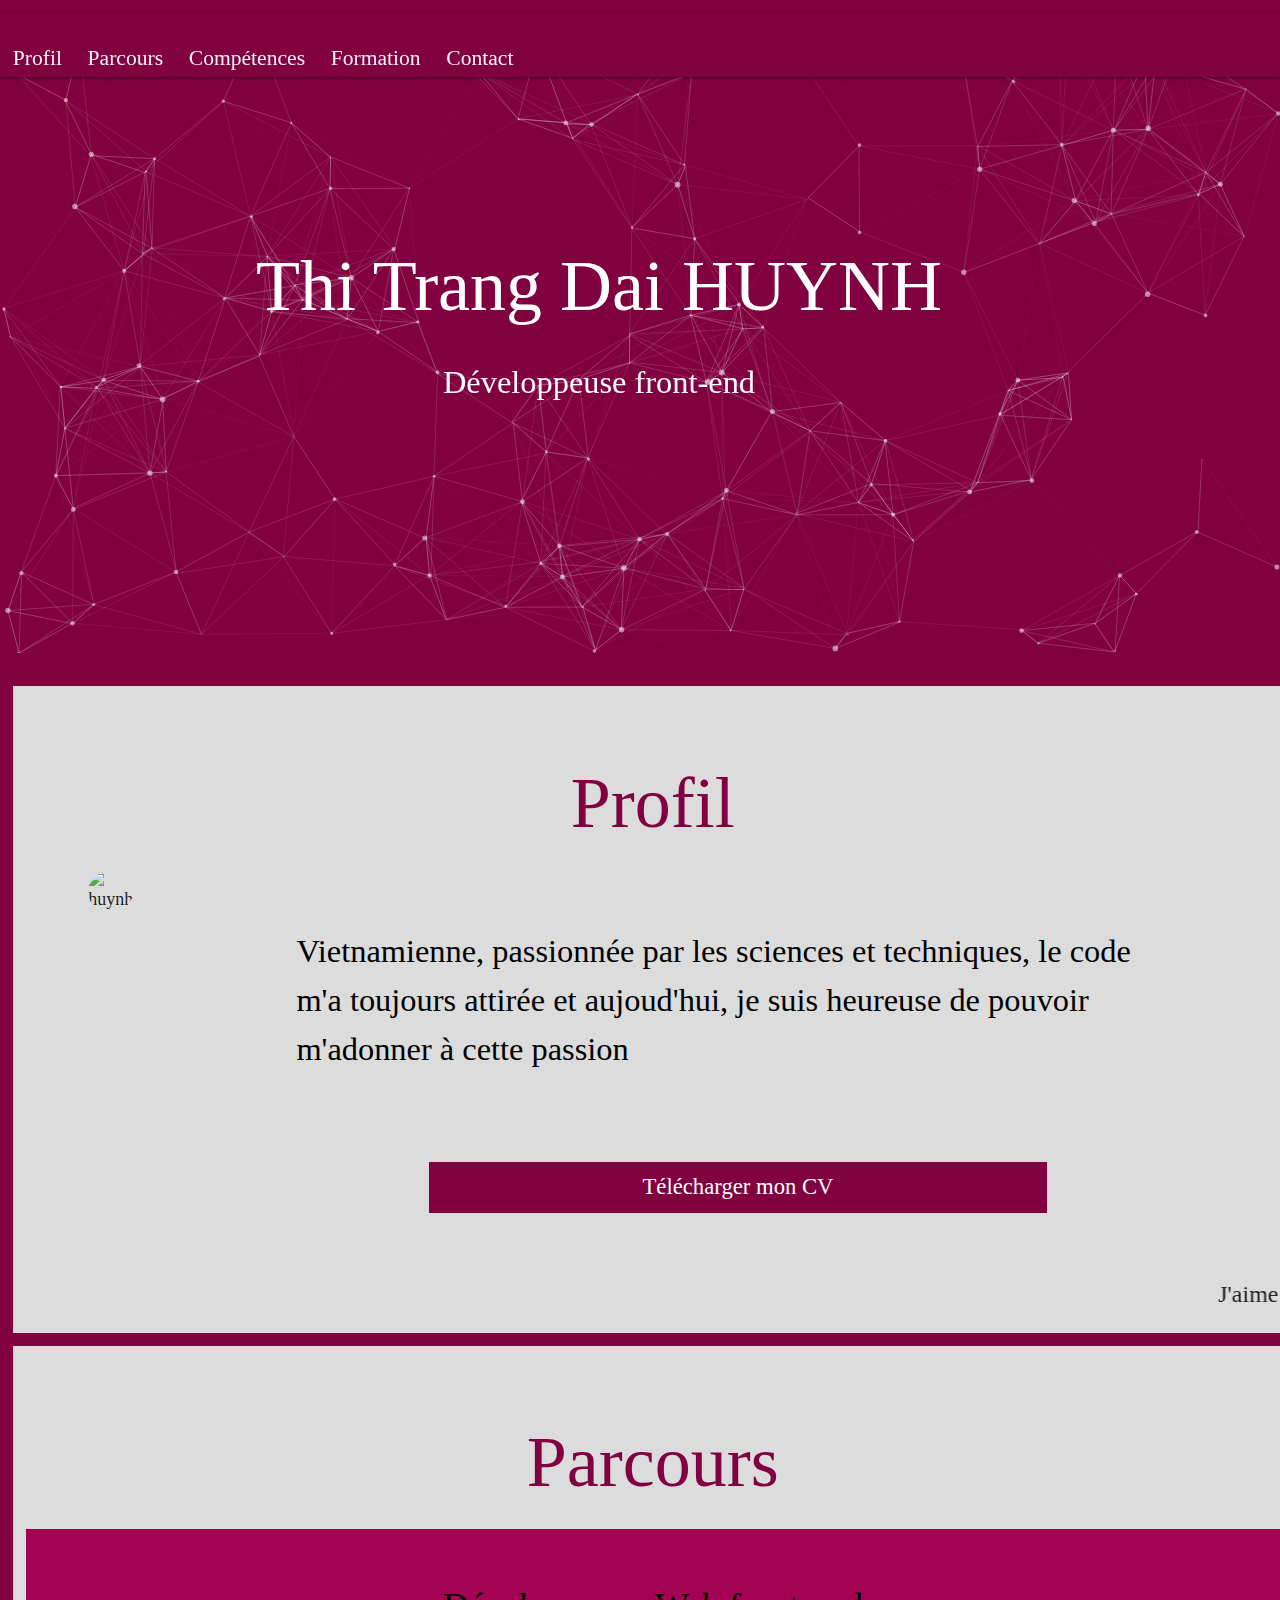
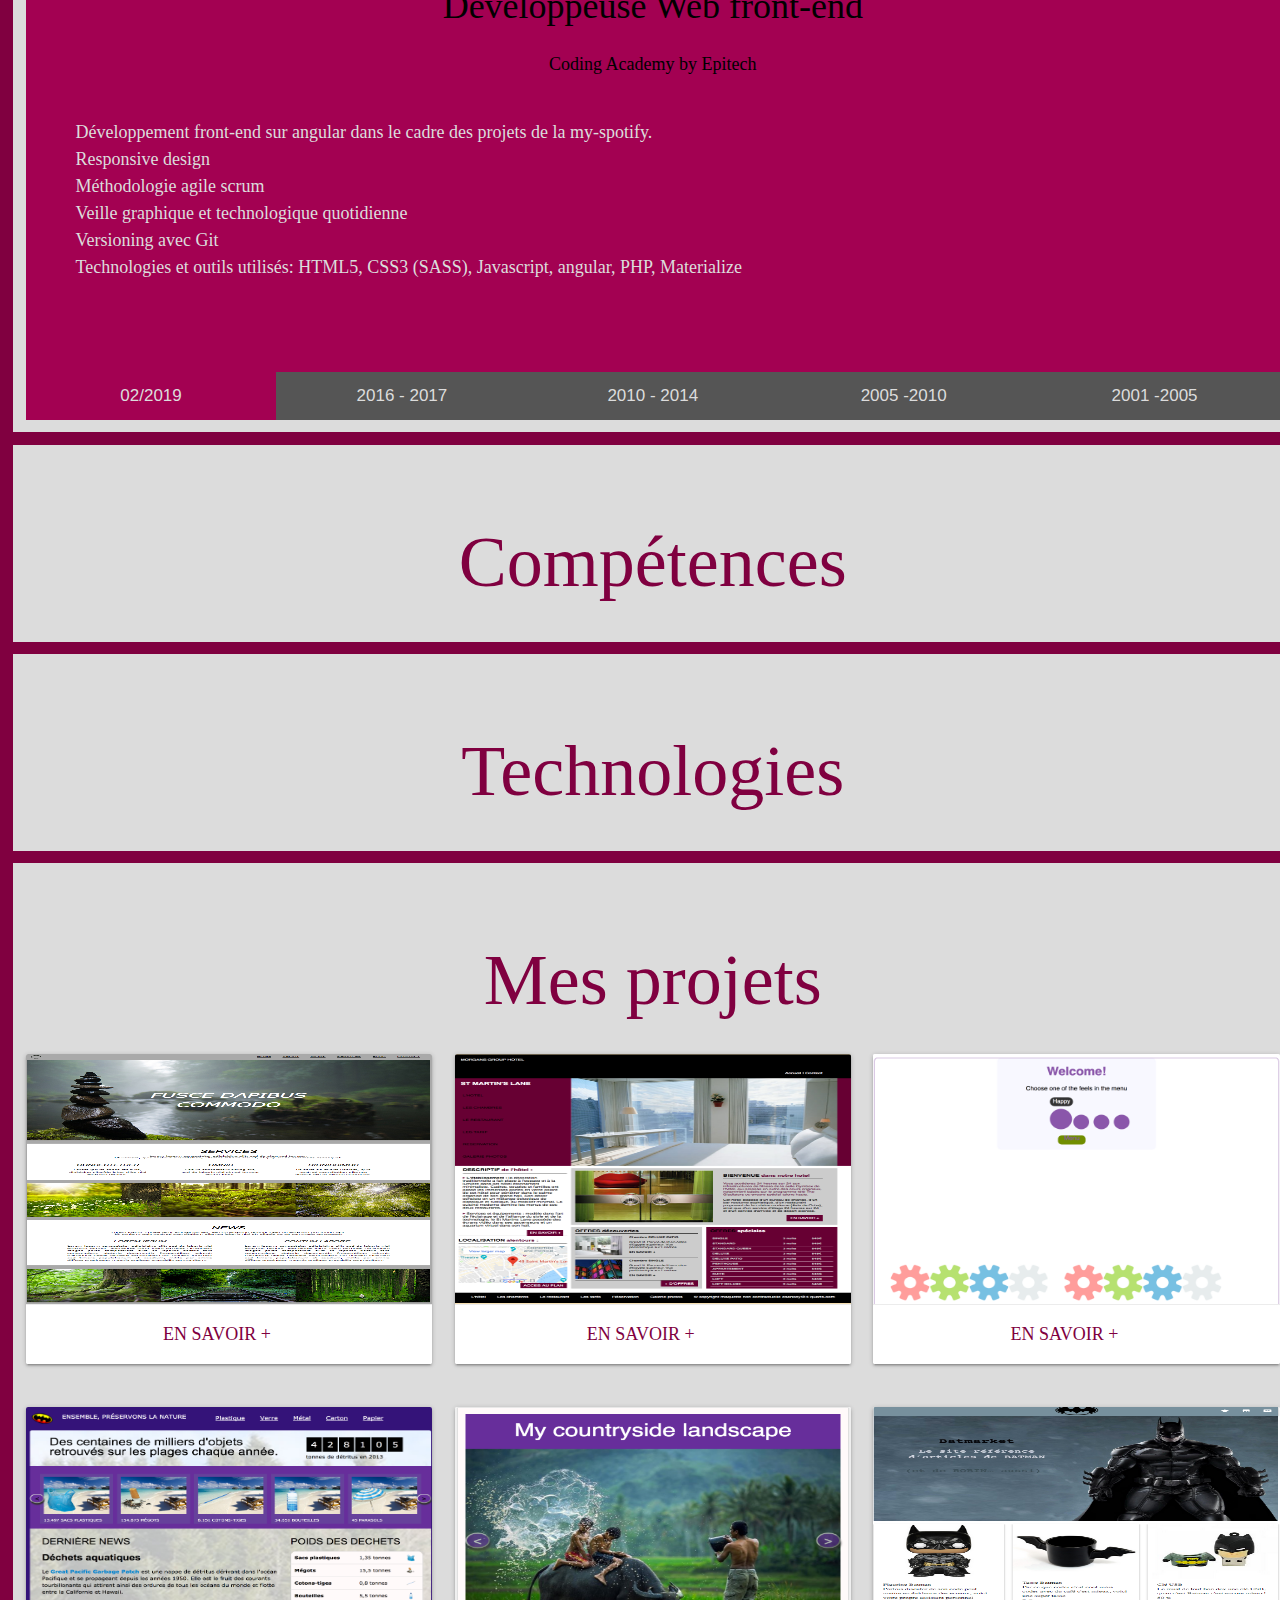
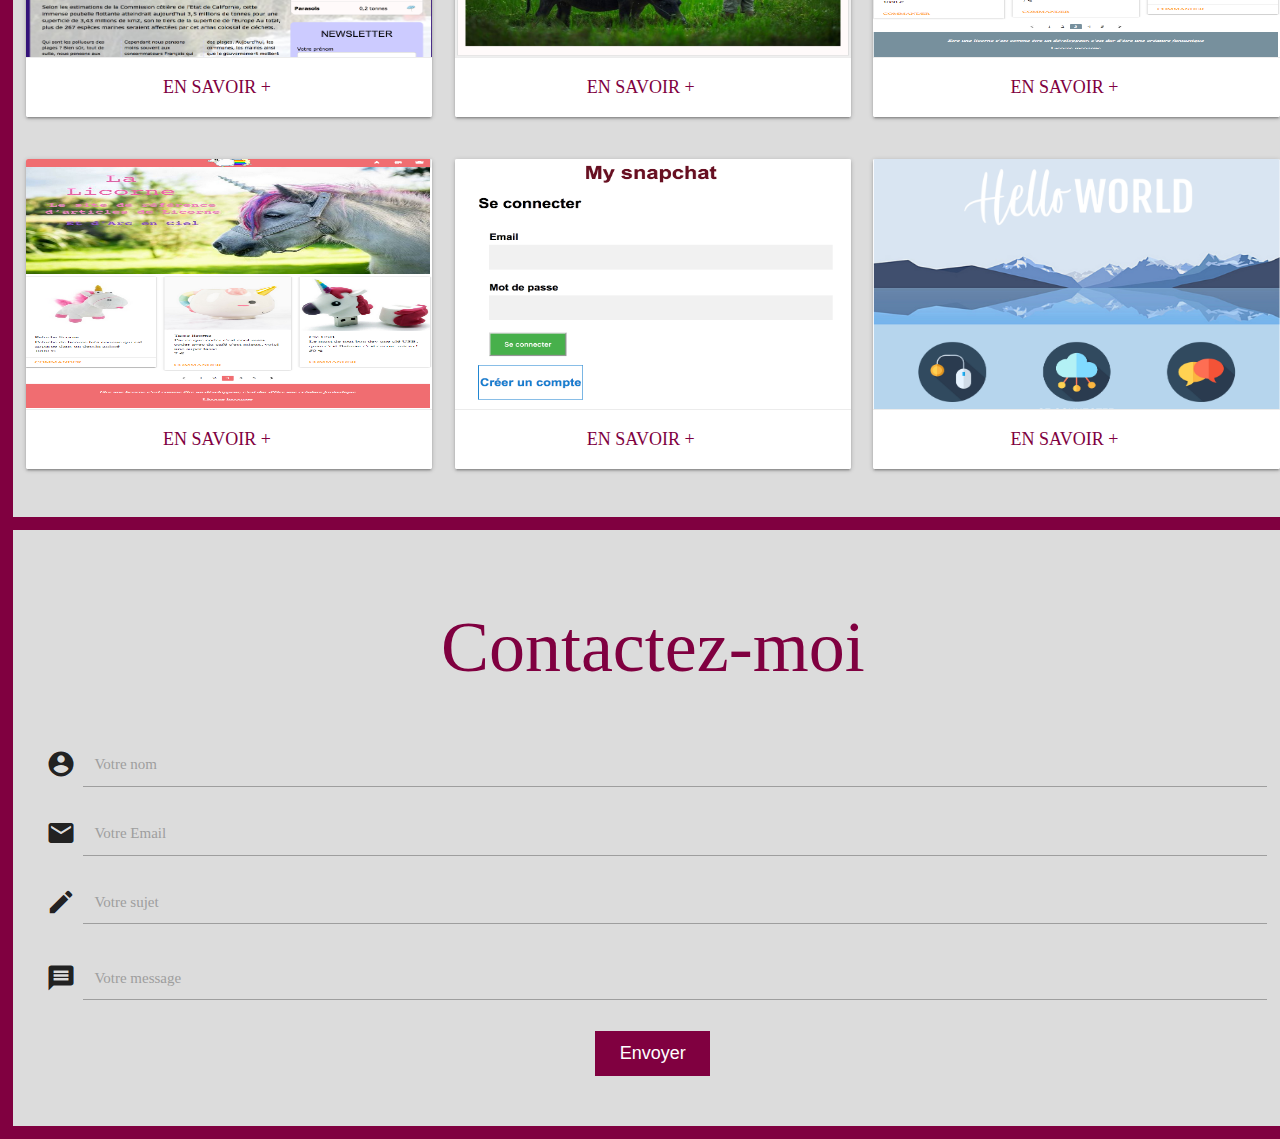
==== commit 7e5c84e2: "version 4" ====
--- a/index.html
+++ b/index.html
@@ -30,16 +30,17 @@
                   height="0" width="0" style="display:none;visibility:hidden"></iframe></noscript>
 <!-- End Google Tag Manager (noscript) -->
 
-<div class="container">
-
-    <nav class="nav-header">
-        <a href="#">Profile</a>
-        <a href="#">Expériences</a>
-        <a href="#">Compétences</a>
-        <a href="#">Formation</a>
-        <a href="#">Contact</a>
-    </nav>
+<div class="contenu" >
+
+
     <header id="particles-js">
+        <nav class="nav-header" id="menu">
+            <a data-scrollTo="profil" onclick="navScroll(event)">Profil</a>
+            <a data-scrollTo="parcours" onclick="navScroll(event)">Parcours</a>
+            <a data-scrollTo="competence" onclick="navScroll(event)">Compétences</a>
+            <a data-scrollTo="formation" onclick="navScroll(event)">Formation</a>
+            <a data-scrollTo="contact" onclick="navScroll(event)">Contact</a>
+        </nav>
         <div>
             <h1>Thi Trang Dai HUYNH</h1>
             <p>Développeuse front-end</p>
@@ -52,8 +53,8 @@
             <a href="javascript:void(0)">News</a>
             <a href="javascript:void(0)">Contact</a>
         </div>-->
-        <div class="card-general">
-            <p class="title">Profile</p>
+        <div class="card-general" id="profil">
+            <p class="title">Profil</p>
             <div class="profile">
                 <div class="img-profile"><img class="avatar" src="thi-trang-dai.huynh.jpg" alt="huynh"></div>
                 <div class="text-profile">
@@ -70,7 +71,7 @@
                 j'aime <strong style="color: darkslateblue">voyager</strong>.
                 </marquee>
         </div>
-        <div class="card-general">
+        <div class="card-general" id="parcours">
             <p class="title">Parcours</p>
             <div class="formation">
                 <div id="dev" class="tabcontent">
@@ -90,29 +91,54 @@
                 <div id="post-doc" class="tabcontent">
                     <a class="nom-formation">Ingénieur de Rechercher </a>
                     <p>GREMI - CNRS/Université d'orléans</p>
+                    <ul>
+                        <li>Analyse des données et modélisation par Matlab, COMSOL.</li>
+                        <li>Contrôle de l'équipement avec des logiciels spécialisés.</li>
+                        <li>Guide des étudiants, travail en équipe laser.</li>
+                        <li>Rédaction des rapports et des articles scientifiques.</li>
+                    </ul>
                 </div>
 
                 <div id="doctorat" class="tabcontent">
                     <a class="nom-formation">Doctorante en énergétique</a>
                     <p>GREMI - CNRS/Université d'orléans</p>
+                    <ul>
+                        <li>Analyse des données et modélisation par Matlab, COMSOL.</li>
+                        <li>Contrôle de l'équipement avec des logiciels spécialisés.</li>
+                        <li>Rédaction des rapports et des articles scientifiques.</li>
+                    </ul>
+
                 </div>
 
                 <div id="enseignante" class="tabcontent">
                     <a class="nom-formation">Enseignante-chercheur en Physique</a>
                     <p>Université de Can Tho, Viet Nam</p>
+                    <ul>
+                        <li>Base de mathématique: algèbre linéaire, statistique et probabilité.</li>
+                        <li>Modélisation des phénomènes de physique par Matlab.</li>
+                        <li>Rédaction des rapports et des articles scientifiques.</li>
+                    </ul>
                 </div>
 
                 <div id="etudiant" class="tabcontent">
                     <a class="nom-formation">Ingénieur en Physique</a>
                     <p>Université de Can Tho, Viet Nam</p>
-                </div>
-
-                <button class="tablink" onclick="openCity('dev', this, '#a30152')" id="defaultOpen">02/2019</button>
-                <button class="tablink" onclick="openCity('post-doc', this, '#c10060')">2016 - 2017</button>
-                <button class="tablink" onclick="openCity('doctorat', this, '#7a1949')">2010 - 2014</button>
-                <button class="tablink" onclick="openCity('enseignante', this, '#56082f')">2005 -2010</button>
-                <button class="tablink" onclick="openCity('etudiant', this, '#591537')">2001 -2005</button>
-                <p> <- - - - - - -></p>
+                    <ul>
+                        <li>Base de mathématique: algèbre linéaire, statistique et probabilité.</li>
+                        <li>Modélisation des phénomènes de physique par Pascal.</li>
+                    </ul>
+
+
+                </div>
+
+                <div class="icon-formation">
+                    <button class="tablink" onclick="openCity('dev', this, '#a30152')" id="defaultOpen">02/2019</button>
+                    <button class="tablink" onclick="openCity('post-doc', this, '#c10060')">2016 - 2017</button>
+                    <button class="tablink" onclick="openCity('doctorat', this, '#7a1949')">2010 - 2014</button>
+                    <button class="tablink" onclick="openCity('enseignante', this, '#56082f')">2005 -2010</button>
+                    <button class="tablink" onclick="openCity('etudiant', this, '#591537')">2001 -2005</button>
+                </div>
+               <!-- <p> <- - - - - - -></p>-->
             </div>
 
             <script>
@@ -134,7 +160,7 @@
                 document.getElementById("defaultOpen").click();
             </script>
         </div>
-        <div class="card-general">
+        <div class="card-general" id="competence">
             <p class="title">Compétences</p>
 
         </div>
@@ -178,7 +204,7 @@
             <div><img class="img-logo" src="image/logo-jquery.jpg" alt="logo-jquery" ></div>-->
         </div>
 
-        <div class="card-general">
+        <div class="card-general" id="projets">
             <p class="title">Mes projets</p>
             <div class="row">
                 <div class="col s14 m4" style="padding-left: 0">
@@ -285,7 +311,7 @@
             </div>
         </div>
 
-        <div class="card-general">
+        <div class="card-general" id="contact">
             <p class="title">Contactez-moi</p>
             <div class="contact">
                 <div class="left-contact">
--- a/sass-js/style.css
+++ b/sass-js/style.css
@@ -5,22 +5,26 @@
 }
 
 .container {
-  max-width: 1280px;
+  max-widthwidth: 1280px;
   margin: auto;
 }
 
 header {
   color: white;
-  font-size: 3em;
   text-align: center;
   position: relative;
-  padding: 10% 10% 1% 10%;
+  padding: 1% 0;
 }
 header div {
   position: absolute;
+  padding: 15% 20% 15%;
 }
 header h1 {
-  font-size: 2em;
+  font-size: 4em;
+  text-align: center;
+}
+header p {
+  font-size: 1.8em;
 }
 
 /* Style the top navigation bar */
@@ -30,6 +34,7 @@
   position: fixed;
   width: 100%;
   z-index: 1;
+  font-size: 1.2em;
 }
 
 /*.hiddendiv.common{
@@ -198,6 +203,9 @@
   width: 100%;
   height: auto;
 }
+.card-general p {
+  color: black;
+}
 .card-general ul {
   text-align: left;
   padding: 2%;
@@ -208,7 +216,7 @@
 }
 .card-general .tablink {
   background-color: #555;
-  color: white;
+  color: gainsboro;
   float: left;
   border: none;
   outline: none;
@@ -221,9 +229,13 @@
   background-color: #777;
 }
 .card-general .tabcontent {
-  color: white;
+  color: gainsboro;
   padding: 50px;
   text-align: center;
+}
+
+.icon-formation {
+  display: flex;
 }
 
 #dev {
